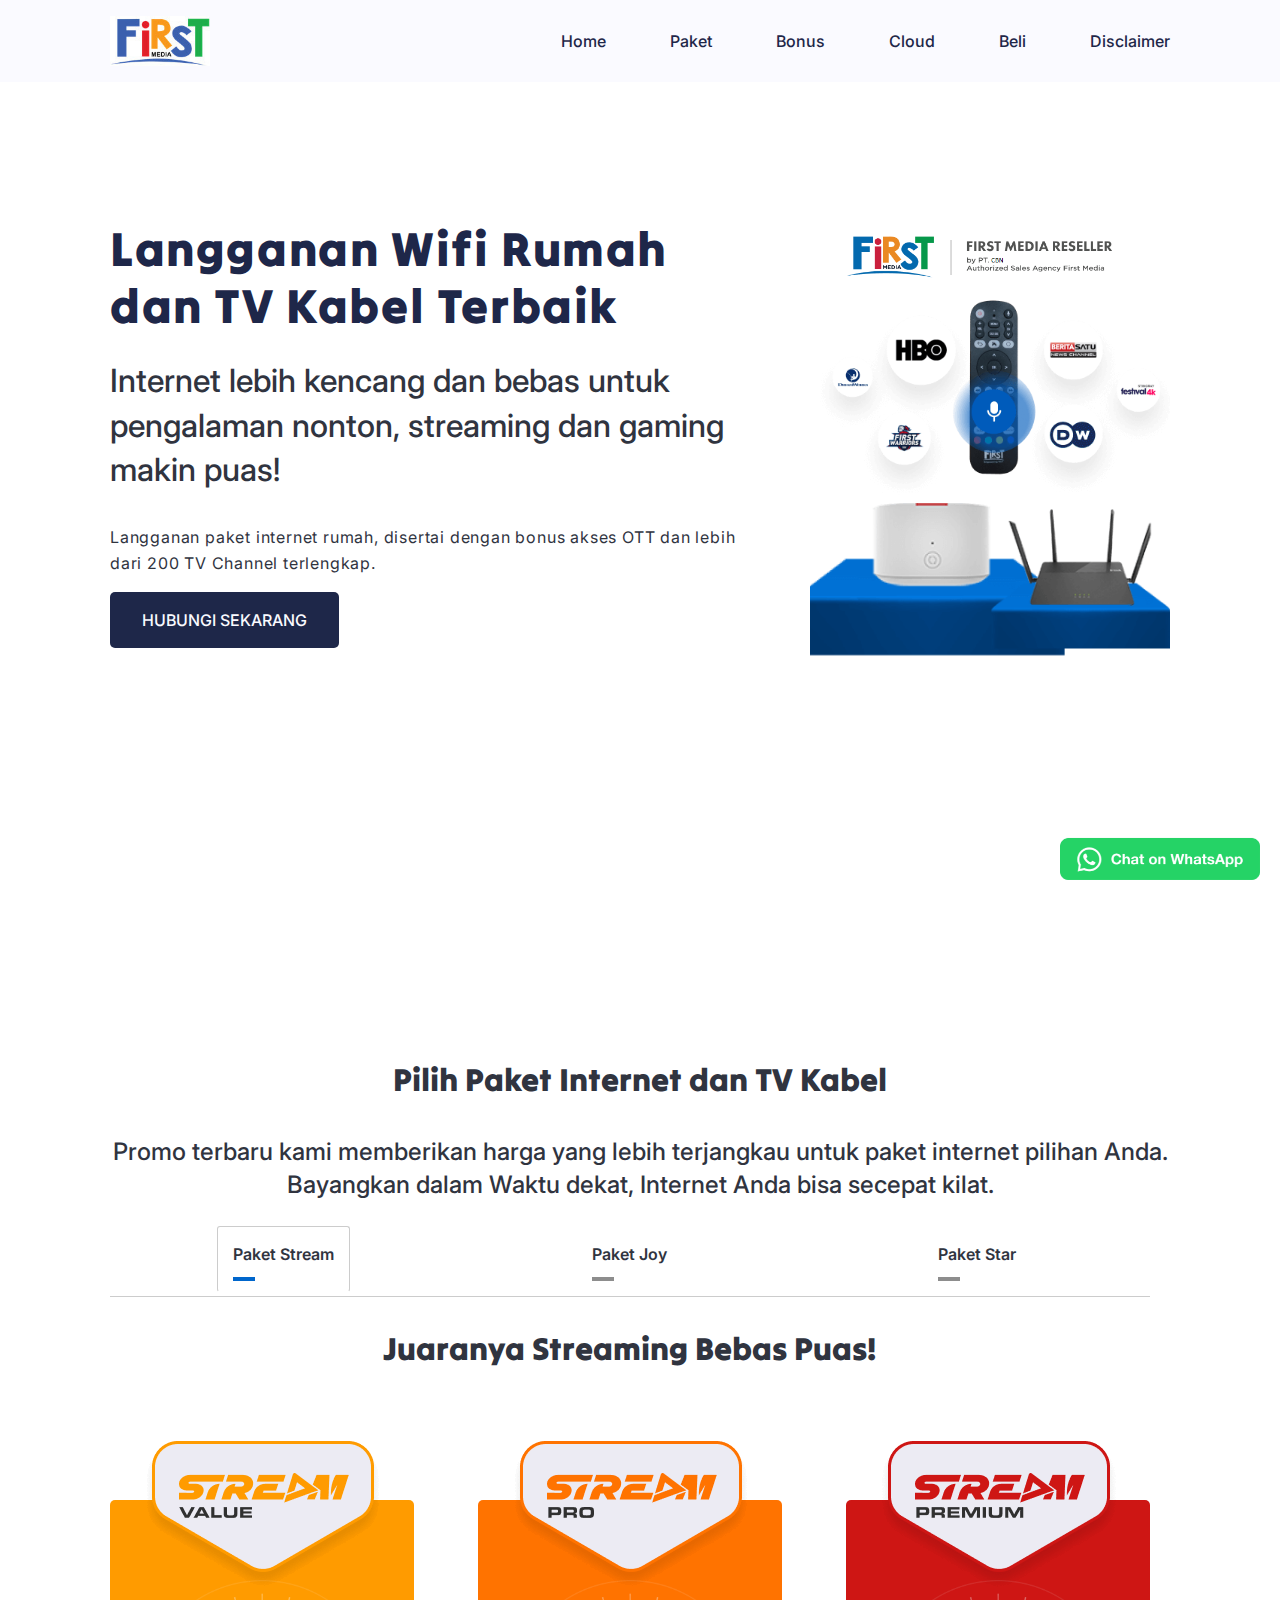
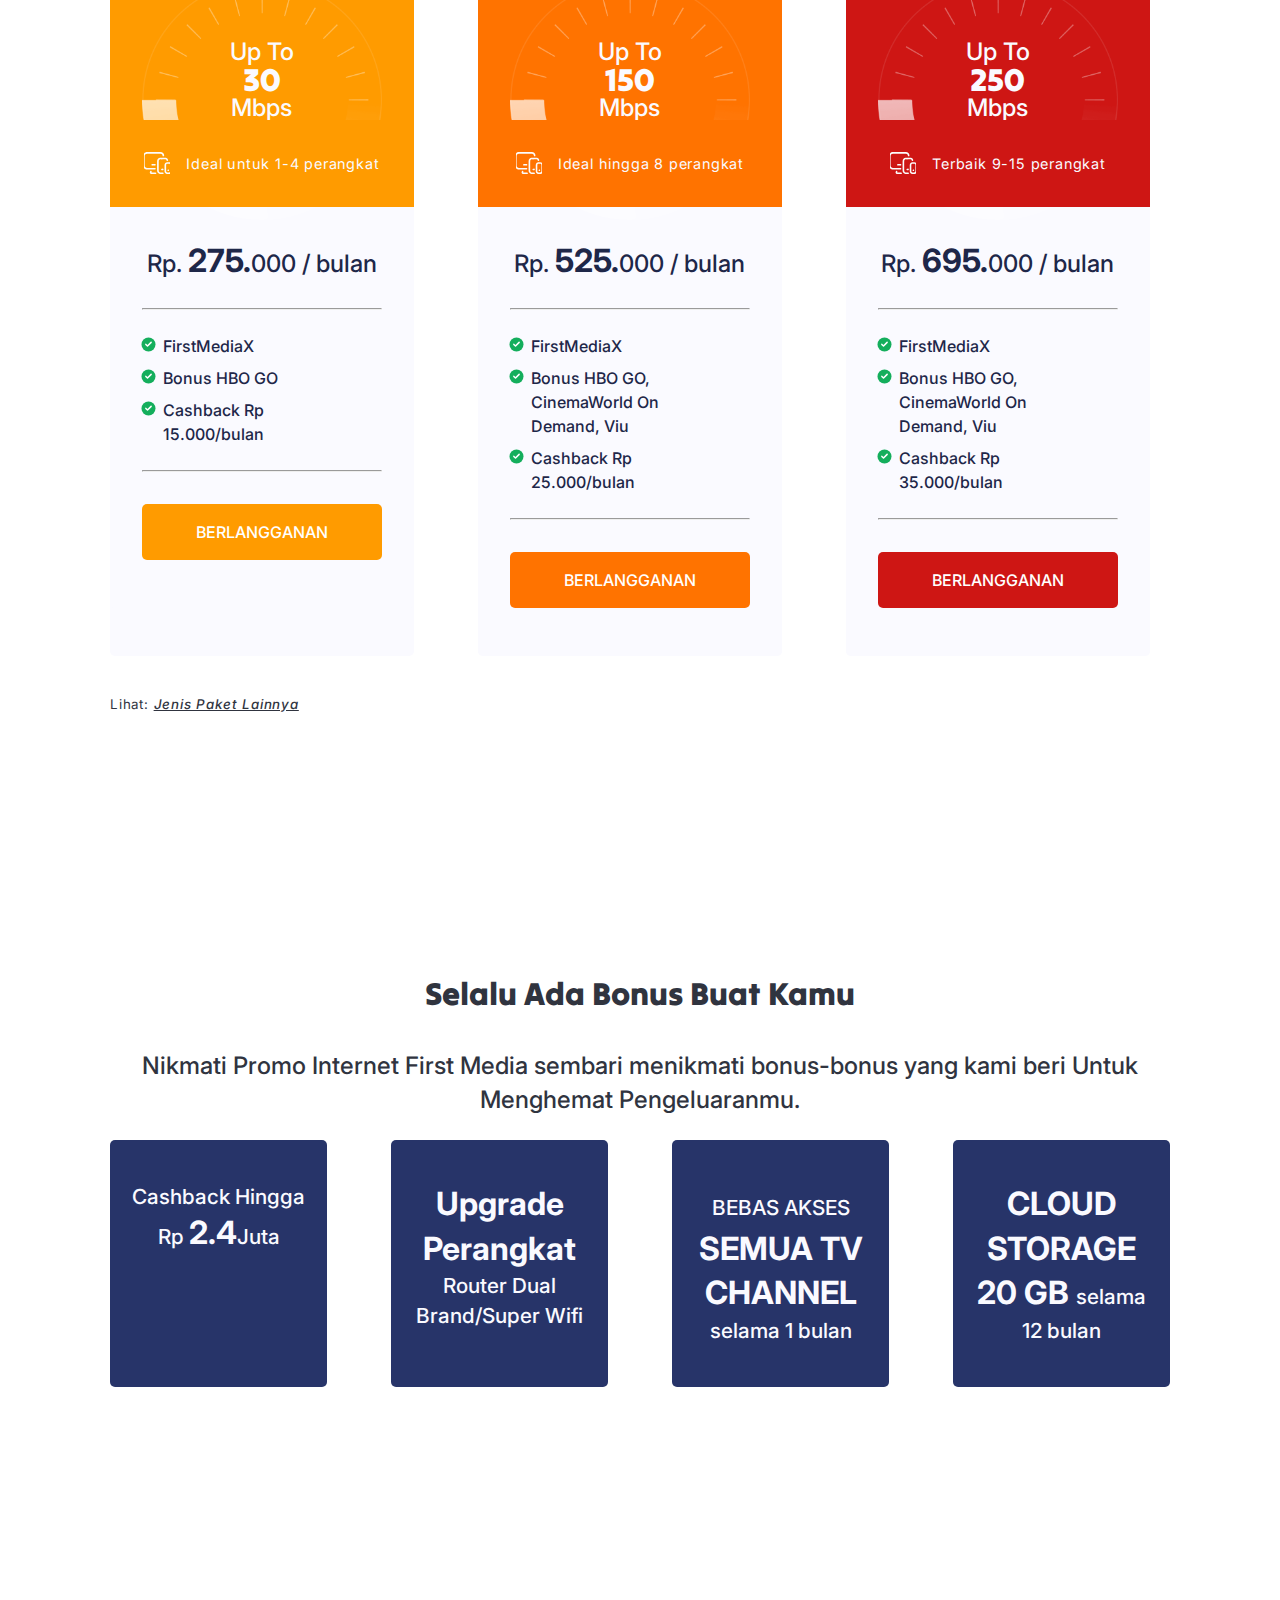
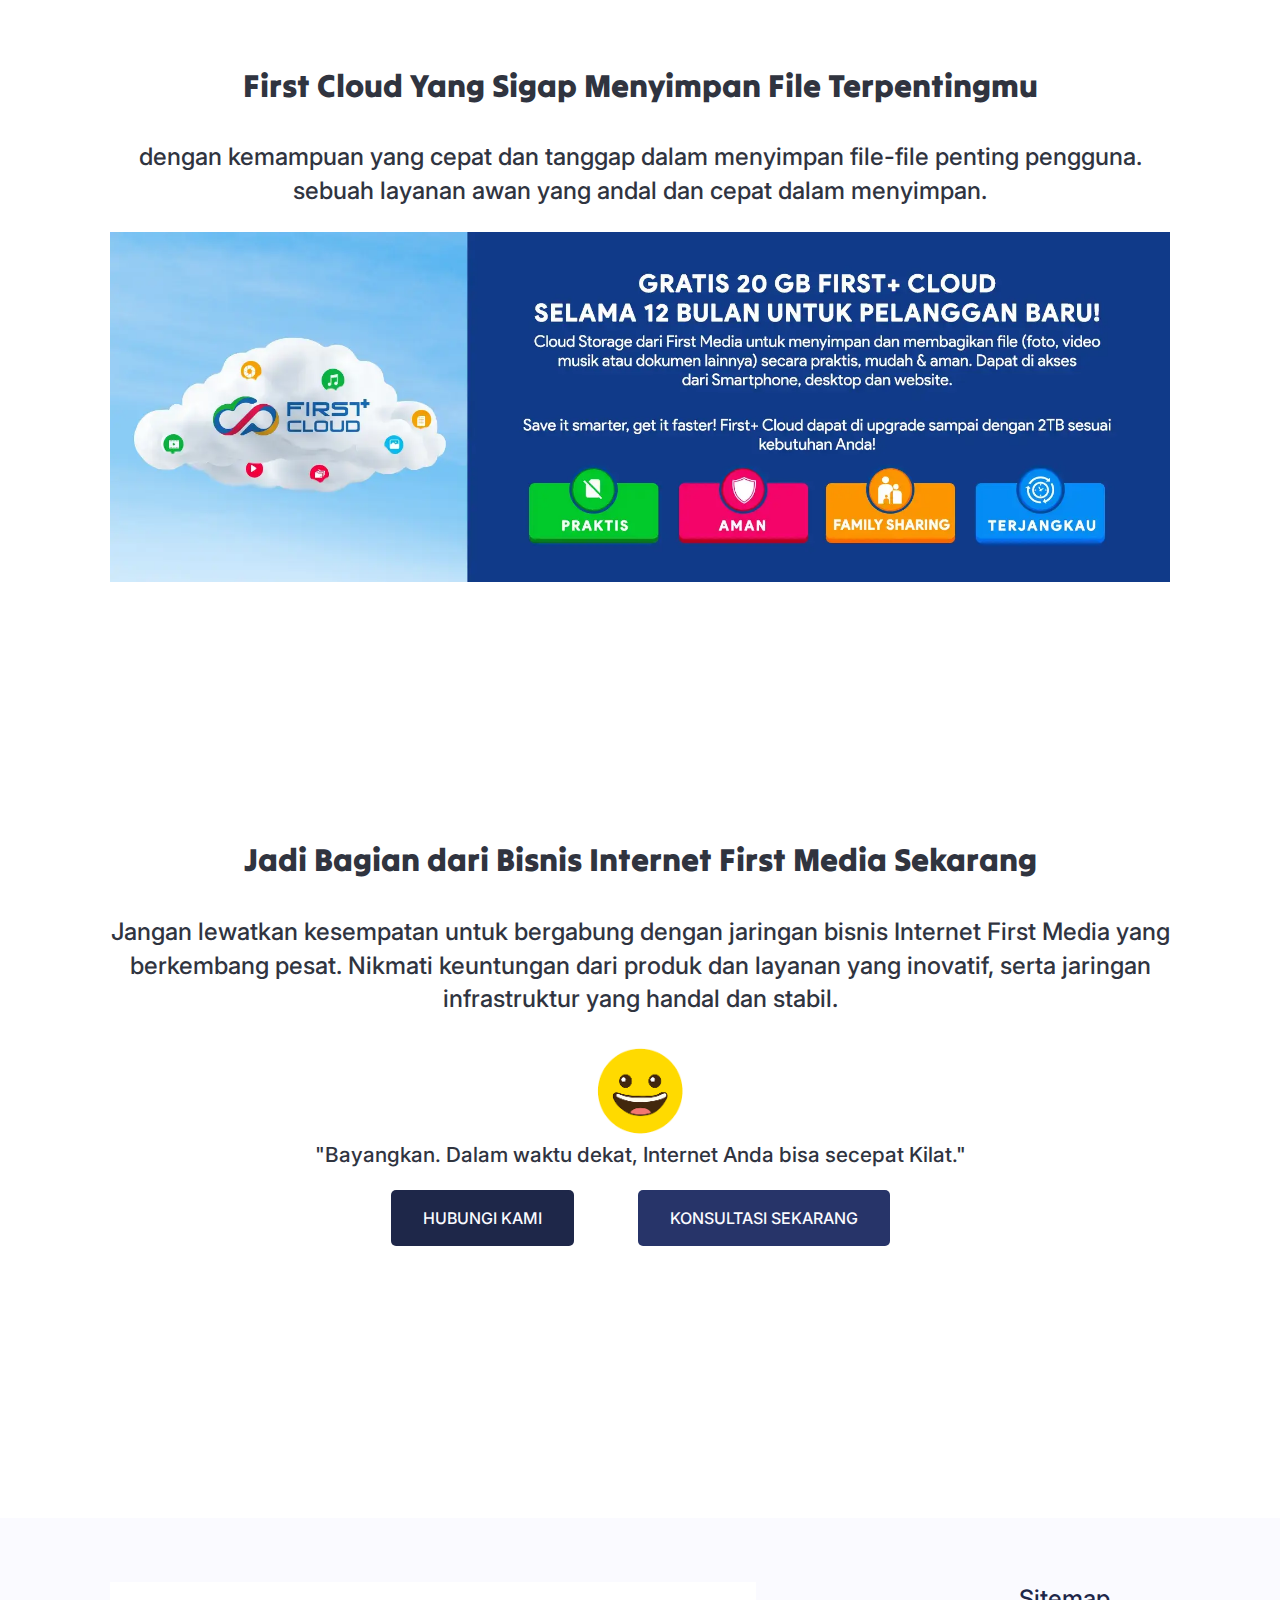
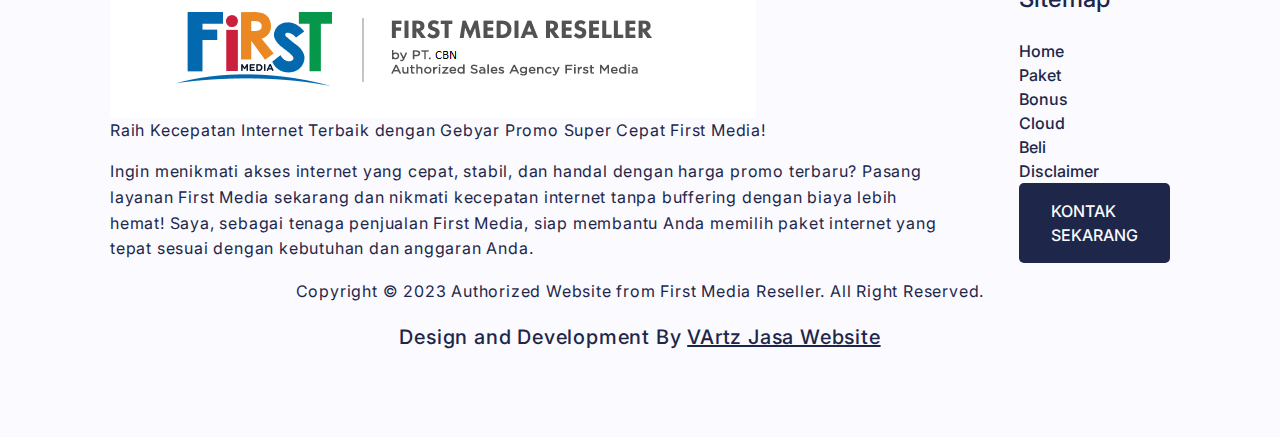
==== index.html @ 551e8810 "first commit" ====
<!DOCTYPE html>
<html lang="en">
    <head>
        <meta charset="UTF-8" />
        <meta http-equiv="X-UA-Compatible" content="IE=edge" />
        <meta name="viewport" content="width=device-width, initial-scale=1.0" />
        <link rel="stylesheet" href="style.css" />
        <link
            rel="shortcut icon"
            href="img/favicon-32x32.png"
            type="image/x-icon"
        />
        <meta name="og:image" content="" />
        <title>
            Promo Terbaru First Media Internet untuk Hemat Berlangganan Paket
            Internet! - First Media
        </title>
        <meta
            name="description"
            content="Nikmati kecepatan internet yang lebih cepat dengan biaya yang lebih terjangkau. Promo ini cocok bagi siapa saja yang membutuhkan akses internet yang stabil dan handal untuk keperluan pribadi atau bisnis. Jangan lewatkan kesempatan ini untuk mendapatkan pengalaman internet yang lebih baik dengan First Media Internet!"
        />
        <link rel="preconnect" href="https://fonts.googleapis.com" />
        <link rel="preconnect" href="https://fonts.gstatic.com" crossorigin />
        <link
            href="https://fonts.googleapis.com/css2?family=Inter:wght@400;500&family=Tilt+Warp&display=swap"
            rel="stylesheet"
        />

        <script defer src="script.js"></script>
    </head>
    <body>
        <header>
            <nav>
                <div class="container nav flex-bet flex">
                    <div class="navbar">
                        <img
                            class="logo"
                            src="img/first-media.jpg"
                            alt="First Media Logo"
                        />

                        <button type="button" class="navbar-toggle" data-toggle="collapse" data-target="#myNavbar">
      <span class="icon-bar"></span>
      <span class="icon-bar"></span>
      <span class="icon-bar"></span>                        
    </button>
  </div>

                        <ul class="flex items">
                            <li><a href="index.html">Home</a></li>
                            <li><a href="index.html#paket">Paket</a></li>
                            <li><a href="index.html#bonus">Bonus</a></li>
                            <li><a href="index.html#cloud">Cloud</a></li>
                            <li><a href="index.html#pesan">Beli</a></li>
                            <li><a href="disclaimer.html">Disclaimer</a></li>
                        </ul>
                    </div>

                </div>
            </nav>
            
            <div class="flex flex-cen">
                
            </div>
            <div id="hero" class="container">
                <div>
                    <h1>
                        Langganan Wifi Rumah dan TV Kabel Terbaik
                    </h1>
                    <h2>
                        Internet lebih kencang dan bebas untuk pengalaman nonton,
streaming dan gaming makin puas!
                        
                    </h2>
                    <p>
                        Langganan paket internet rumah, disertai dengan bonus akses OTT dan
lebih dari 200 TV Channel terlengkap.
                    </p>
                    <a href="https://wa.me/6285157029077?text=Saya+tertarik+dengan+Internet+First+Media.+Bisakah+Anda+membantu%3F" class="btn btn-primary">Hubungi Sekarang</a>
                </div>
                <div class="">
                    <img
                    src="img/reseller.png"
                    alt="First Media Reseller"
                />
                <img src="img/channel-remote.png" alt="Gambar Channel Remote">
                    <img src="img/modem.png" alt="Gambar Modem">
                </div>
            </div>
        </header>

        <section id="paket" class="container">
            <h2 class="tilt">Pilih Paket Internet dan TV Kabel</h2>
            <h3>
                Promo terbaru kami memberikan harga yang lebih terjangkau untuk
                paket internet pilihan Anda. Bayangkan dalam Waktu dekat, Internet Anda bisa secepat kilat.
            </h3>
<div class="tabset" id="pilih">
  <!-- Tab 1 -->
  <input type="radio" name="tabset" id="tab1" aria-controls="stream" checked>
  <label for="tab1">Paket Stream</label>
  <!-- Tab 2 -->
  <input type="radio" name="tabset" id="tab2" aria-controls="joy">
  <label for="tab2">Paket Joy</label>
  <!-- Tab 3 -->
  <input type="radio" name="tabset" id="tab3" aria-controls="star">
  <label for="tab3">Paket Star</label>
  
  <div class="tab-panels">
    <div id="stream" class="tab-panel">
      <h2 class="tilt" style="margin-bottom: 4em;">Juaranya Streaming Bebas Puas!</h2>
<div class="cards grid grid-col-3">
    <div class="card">
        <div class="" style="background-color: rgb(255, 155, 0); 
    border-top-right-radius: var(--border);
    border-top-left-radius: var(--border);">
            <div class="card__atas">
                <img class="paket" src="img/top-paket-stream-value-white.png" alt="top paket stream value">
                <div class="card__meter">
                    <img class="meter meter-1" src="img/speed-putih2.png" alt="speed meter">
                    <img class="line"  src="img/line-paket.png" alt="line meter">
                    <div class="card__feat">
                        <h3>Up To</h3>
                        <h2>30</h2>
                        <h3>Mbps</h3>
                    </div>
                </div>
            </div>
        </div>
        <div class="card__tengah" style="background-color: rgb(255, 155, 0);">
        <div class="card__ideal">
            <img src="img/icon-new-device.svg" alt="device">
            <p>Ideal untuk 1-4 perangkat</p>
        </div>
        </div>
        <div class="card__ba">
            <h3>Rp. <span style="font-size: 2rem; font-weight: bold;">275.</span>000 / bulan</h3>
            <hr>
            <ul>
                <li>FirstMediaX</li>
                <li>Bonus HBO GO</li>
                <li>Cashback Rp 15.000/bulan</li>
            </ul>
            <hr>
            <a class="btn" style="background-color: rgb(255, 155, 0); color: rgb(255, 255, 255); margin-top: 2em; display: flex; justify-content: center;" href="https://wa.me/6285157029077?text=Hai%2C+Saya+ingin+melakukan+pembelian+untuk+paket+STREAM+VALUE.">Berlangganan</a>
        </div>
    </div>
    <div class="card">
        <div class="" style="background-color: rgb(255, 115, 0); 
    border-top-right-radius: var(--border);
    border-top-left-radius: var(--border);">
            <div class="card__atas">
                <img class="paket" src="img/top-paket-stream-pro-white.png" alt="top paket stream pro">
                <div class="card__meter">
                    <img class="meter meter-2" src="img/speed-putih2.png" alt="speed meter">
                    <img class="line"  src="img/line-paket.png" alt="line meter">
                    <div class="card__feat">
                        <h3>Up To</h3>
                        <h2>150</h2>
                        <h3>Mbps</h3>
                    </div>
                </div>
            </div>
        </div>
        <div class="card__tengah" style="background-color: rgb(255, 115, 0);">
        <div class="card__ideal">
            <img src="img/icon-new-device.svg" alt="device">
            <p>Ideal hingga 8 perangkat</p>
        </div>
        </div>
        <div class="card__ba">
            <h3>Rp. <span style="font-size: 2rem; font-weight: bold;">525.</span>000 / bulan</h3>
            <hr>
            <ul>
                <li>FirstMediaX</li>
                <li>Bonus HBO GO, CinemaWorld On Demand, Viu</li>
                <li>Cashback Rp 25.000/bulan</li>
            </ul>
            <hr>
            <a class="btn" style="background-color: rgb(255, 115, 0); color: rgb(255, 255, 255); margin-top: 2em; display: flex; justify-content: center;" href="https://wa.me/6285157029077?text=Hai%2C+Saya+ingin+melakukan+pembelian+untuk+paket+STREAM+PRO.">Berlangganan</a>
        </div>
    </div>
    <div class="card">
        <div class="" style="background-color: rgb(206, 22, 20); 
    border-top-right-radius: var(--border);
    border-top-left-radius: var(--border);">
            <div class="card__atas">
                <img class="paket" src="img/top-paket-stream-premium-white.png" alt="top paket stream premium">
                <div class="card__meter">
                    <img class="meter meter-3" src="img/speed-putih2.png" alt="speed meter">
                    <img class="line"  src="img/line-paket.png" alt="line meter">
                    <div class="card__feat">
                        <h3>Up To</h3>
                        <h2>250</h2>
                        <h3>Mbps</h3>
                    </div>
                </div>
            </div>
        </div>
        <div class="card__tengah" style="background-color: rgb(206, 22, 20);">
        <div class="card__ideal">
            <img src="img/icon-new-device.svg" alt="device">
            <p>Terbaik 9-15 perangkat</p>
        </div>
        </div>
        <div class="card__ba">
            <h3>Rp. <span style="font-size: 2rem; font-weight: bold;">695.</span>000 / bulan</h3>
            <hr>
            <ul>
                <li>FirstMediaX</li>
                <li>Bonus HBO GO, CinemaWorld On Demand, Viu</li>
                <li>Cashback Rp 35.000/bulan</li>
            </ul>
            <hr>
            <a class="btn" style="background-color: rgb(206, 22, 20); color: rgb(255, 255, 255); margin-top: 2em; display: flex; justify-content: center;" href="https://wa.me/6285157029077?text=Hai%2C+Saya+ingin+melakukan+pembelian+untuk+paket+STREAM+PREMIUM.">Berlangganan</a>
        </div>
    </div>
</div>
  </div>
    <div id="joy" class="tab-panel">
      <h2 class="tilt" style="margin-bottom: 4em;">Juaranya Nonton dan Xtra Ngebut!
</h2>
<div class="cards grid grid-col-3">

<div class="card">
        <div class="" style="background-color: rgb(27, 167, 237); 
    border-top-right-radius: var(--border);
    border-top-left-radius: var(--border);">
            <div class="card__atas">
                <img class="paket" src="img/top-paket-joy-value-white.png" alt="top paket stream value">
                <div class="card__meter">
                    <img class="meter meter-1" src="img/speed-putih2.png" alt="speed meter">
                    <img class="line"  src="img/line-paket.png" alt="line meter">
                    <div class="card__feat">
                        <h3>Up To</h3>
                        <h2>50</h2>
                        <h3>Mbps</h3>
                    </div>
                </div>
            </div>
        </div>
        <div class="card__tengah" style="background-color: rgb(27, 167, 237);">
        <div class="card__ideal">
            <img src="img/icon-new-device.svg" alt="device">
            <p>Ideal untuk 1-5 perangkat</p>
        </div>
        </div>
        <div class="card__ba">
            <h3>Rp. <span style="font-size: 2rem; font-weight: bold;">340.</span>000 / bulan</h3>
            <hr>
            <ul>
                <li>71 Channel <span class="badge" style="background-color: rgb(27, 167, 237); color: var(--light-clr);">52 SD</span> <span class="badge" style="background-color: rgb(27, 167, 237); color: var(--light-clr);">19 HD</span></li>
                <li>FirstMediaX</li>
                <li>Cashback Rp 15.000/bulan</li>
                <li>Sudah termasuk First Sport Pack</li>
            </ul>
            <hr>
            <a class="btn" style="background-color: rgb(27, 167, 237); color: rgb(255, 255, 255); margin-top: 2em; display: flex; justify-content: center;" href="https://wa.me/6285157029077?text=Hai%2C+Saya+ingin+melakukan+pembelian+untuk+paket+JOY+VALUE.">Berlangganan</a>
        </div>
    </div>
    <div class="card">
        <div class="" style="background-color: rgb(9, 128, 216); 
    border-top-right-radius: var(--border);
    border-top-left-radius: var(--border);">
            <div class="card__atas">
                <img class="paket" src="img/top-paket-joy-pro-white.png" alt="top paket joy pro">
                <div class="card__meter">
                    <img class="meter meter-2" src="img/speed-putih2.png" alt="speed meter">
                    <img class="line"  src="img/line-paket.png" alt="line meter">
                    <div class="card__feat">
                        <h3>Up To</h3>
                        <h2>100</h2>
                        <h3>Mbps</h3>
                    </div>
                </div>
            </div>
        </div>
        <div class="card__tengah" style="background-color: rgb(9, 128, 216);">
        <div class="card__ideal">
            <img src="img/icon-new-device.svg" alt="device">
            <p>Ideal hingga 8 perangkat</p>
        </div>
        </div>
        <div class="card__ba">
            <h3>Rp. <span style="font-size: 2rem; font-weight: bold;">415.</span>000 / bulan</h3>
            <hr>
            <ul>
                <li>80 Channel <span class="badge" style="background-color: rgb(9, 128, 216); color: var(--light-clr);">58 SD</span> <span class="badge" style="background-color: rgb(9, 128, 216); color: var(--light-clr);">22 HD</span></li>
                <li>FirstMediaX</li>
                <li>Cashback Rp 25.000/bulan</li>
                <li>Sudah termasuk First Sport Pack</li>
            </ul>
            <hr>
            <a class="btn" style="background-color: rgb(9, 128, 216); color: rgb(255, 255, 255); margin-top: 2em; display: flex; justify-content: center;" href="https://wa.me/6285157029077?text=Hai%2C+Saya+ingin+melakukan+pembelian+untuk+paket+JOY+PRO.">Berlangganan</a>
        </div>
    </div>
    <div class="card">
        <div class="" style="background-color: rgb(21, 86, 181); 
    border-top-right-radius: var(--border);
    border-top-left-radius: var(--border);">
            <div class="card__atas">
                <img class="paket" src="img/top-paket-joy-premium-white.png" alt="top paket joy premium">
                <div class="card__meter">
                    <img class="meter meter-3" src="img/speed-putih2.png" alt="speed meter">
                    <img class="line"  src="img/line-paket.png" alt="line meter">
                    <div class="card__feat">
                        <h3>Up To</h3>
                        <h2>175</h2>
                        <h3>Mbps</h3>
                    </div>
                </div>
            </div>
        </div>
        <div class="card__tengah" style="background-color: rgb(21, 86, 181);">
        <div class="card__ideal">
            <img src="img/icon-new-device.svg" alt="device">
            <p>Terbaik 9-15 perangkat</p>
        </div>
        </div>
        <div class="card__ba">
            <h3>Rp. <span style="font-size: 2rem; font-weight: bold;">665.</span>000 / bulan</h3>
            <hr>
            <ul>
                <li>178 Channel <span class="badge" style="background-color: rgb(21, 86, 181); color: var(--light-clr);">94 SD</span> <span class="badge" style="background-color: rgb(21, 86, 181); color: var(--light-clr);">83 HD</span> <span class="badge" style="background-color: rgb(21, 86, 181); color: var(--light-clr);">1 4K</span></li>
                <li>FirstMediaX</li>
                <li>Cashback Rp 35.000/bulan</li>
                <li>Sudah termasuk Champion TV, Premier Sport, SPOTV dan beragam channel sport lainnya</li>
            </ul>
            <hr>
            <a class="btn" style="background-color: rgb(21, 86, 181); color: rgb(255, 255, 255); margin-top: 2em; display: flex; justify-content: center;" href="https://wa.me/6285157029077?text=Hai%2C+Saya+ingin+melakukan+pembelian+untuk+paket+JOY+PREMIUM.">Berlangganan</a>
        </div>
    </div>
</div>
    </div>
    <div id="star" class="tab-panel">
      <h2 class="tilt" style="margin-bottom: 4em;">Juaranya Ultra Ngebut dan Premium TV Channels!</h2>
<div class="cards grid grid-col-3">

<div class="card">
        <div class="" style="background-color: rgb(213, 155, 11); 
    border-top-right-radius: var(--border);
    border-top-left-radius: var(--border);">
            <div class="card__atas">
                <img class="paket" src="img/top-paket-star-value-white.png" alt="top paket star value">
                <div class="card__meter">
                    <img class="meter meter-1" src="img/speed-putih2.png" alt="speed meter">
                    <img class="line"  src="img/line-paket.png" alt="line meter">
                    <div class="card__feat">
                        <h3>Up To</h3>
                        <h2>250</h2>
                        <h3>Mbps</h3>
                    </div>
                </div>
            </div>
        </div>
        <div class="card__tengah" style="background-color: rgb(213, 155, 11);">
        <div class="card__ideal">
            <img src="img/icon-new-device.svg" alt="device">
            <p>Ideal hingga 15 perangkat</p>
        </div>
        </div>
        <div class="card__ba">
            <h3>Rp. <span style="font-size: 2rem; font-weight: bold;">975.</span>000 / bulan</h3>
            <hr>
            <ul>
                <li>201 Channel <span class="badge" style="background-color: rgb(213, 155, 11); color: var(--light-clr);">104 SD</span> <span class="badge" style="background-color: rgb(213, 155, 11); color: var(--light-clr);">96 HD</span> <span class="badge" style="background-color: rgb(213, 155, 11); color: var(--light-clr);">1 4K</span></li>
                <li>FirstMediaX</li>
                <li>Catchplay, Viu, HBO GO, Lionsgate Play</li>
                <li>Cashback Rp 50.000/bulan</li>
            </ul>
            <hr>
            <a class="btn" style="background-color: rgb(213, 155, 11); color: rgb(255, 255, 255); margin-top: 2em; display: flex; justify-content: center;" href="https://wa.me/6285157029077?text=Hai%2C+Saya+ingin+melakukan+pembelian+untuk+paket+STAR+VALUE.">Berlangganan</a>
        </div>
    </div>
    <div class="card">
        <div class="" style="background-color: rgb(187, 124, 11); 
    border-top-right-radius: var(--border);
    border-top-left-radius: var(--border);">
            <div class="card__atas">
                <img class="paket" src="img/top-paket-star-pro-white.png" alt="top paket star pro">
                <div class="card__meter">
                    <img class="meter meter-2" src="img/speed-putih2.png" alt="speed meter">
                    <img class="line"  src="img/line-paket.png" alt="line meter">
                    <div class="card__feat">
                        <h3>Up To</h3>
                        <h2>350</h2>
                        <h3>Mbps</h3>
                    </div>
                </div>
            </div>
        </div>
        <div class="card__tengah" style="background-color: rgb(187, 124, 11);">
        <div class="card__ideal">
            <img src="img/icon-new-device.svg" alt="device">
            <p>Ideal hingga 20 perangkat</p>
        </div>
        </div>
        <div class="card__ba">
            <h3>Rp. <span style="font-size: 2rem; font-weight: bold;">1.798.</span>500 / bulan</h3>
            <hr>
            <ul>
                <li>207 Channel <span class="badge" style="background-color: rgb(187, 124, 11); color: var(--light-clr);">106 SD</span> <span class="badge" style="background-color: rgb(187, 124, 11); color: var(--light-clr);">97 HD</span> <span class="badge" style="background-color: rgb(187, 124, 11); color: var(--light-clr);">4 4K</span></li>
                <li>FirstMediaX</li>
                <li>Catchplay, Viu, HBO GO, Lionsgate Play</li>
                <li>Cashback Rp 100.000/bulan</li>
            </ul>
            <hr>
            <a class="btn" style="background-color: rgb(165, 112, 6); color: rgb(255, 255, 255); margin-top: 2em; display: flex; justify-content: center;" href="https://wa.me/6285157029077?text=Hai%2C+Saya+ingin+melakukan+pembelian+untuk+paket+STAR+PRO.">Berlangganan</a>
        </div>
    </div>
    <div class="card">
        <div class="" style="background-color: rgb(165, 112, 6); 
    border-top-right-radius: var(--border);
    border-top-left-radius: var(--border);">
            <div class="card__atas">
                <img class="paket" src="img/top-paket-star-premium-white.png" alt="top paket star premium">
                <div class="card__meter">
                    <img class="meter meter-3" src="img/speed-putih2.png" alt="speed meter">
                    <img class="line"  src="img/line-paket.png" alt="line meter">
                    <div class="card__feat">
                        <h3>Up To</h3>
                        <h2>500</h2>
                        <h3>Mbps</h3>
                    </div>
                </div>
            </div>
        </div>
        <div class="card__tengah" style="background-color: rgb(165, 112, 6);">
        <div class="card__ideal">
            <img src="img/icon-new-device.svg" alt="device">
            <p>Ideal hingga 20 perangkat</p>
        </div>
        </div>
        <div class="card__ba">
            <h3>Rp. <span style="font-size: 2rem; font-weight: bold;">3.106.</span>500 / bulan</h3>
            <hr>
            <ul>
                <li>224 Channel <span class="badge" style="background-color: rgb(165, 112, 6); color: var(--light-clr);">119 SD</span> <span class="badge" style="background-color: rgb(165, 112, 6); color: var(--light-clr);">101 HD</span> <span class="badge" style="background-color: rgb(165, 112, 6); color: var(--light-clr);">4 4K</span></li>
                <li>FirstMediaX</li>
                <li>Catchplay, Viu, HBO GO, Lionsgate Play</li>
                <li>Cashback Rp 200.000/bulan</li>
            </ul>
            <hr>
            <a class="btn" style="background-color: rgb(165, 112, 6); color: rgb(255, 255, 255); margin-top: 2em; display: flex; justify-content: center;" href="https://wa.me/6285157029077?text=Hai%2C+Saya+ingin+melakukan+pembelian+untuk+paket+STAR+PREMIUM.">Berlangganan</a>
        </div>
    </div>
</div>
    </div>
  </div>
  
</div>

<p><small>Lihat: <cite><a href="index.html#pilih" style="text-decoration: underline;">Jenis Paket Lainnya</a></cite></small></p>
        </section>

        <section id="bonus" class="container">
            <h2 class="tilt">Selalu Ada Bonus Buat Kamu</h2>
            <h3>Nikmati Promo Internet First Media sembari menikmati bonus-bonus yang kami beri Untuk Menghemat Pengeluaranmu.</h3>
            <div class="grid grid-col-4 grid__noygap">
                <h4>Cashback Hingga Rp <span style="font-size: 2rem; font-weight: bold;">2.4</span>Juta</h4>
                <h4><span style="font-size: 2rem; font-weight: bold;">Upgrade Perangkat</span> Router Dual Brand/Super Wifi</h4>
                <h4>BEBAS AKSES<span style="font-size: 2rem; font-weight: bold;">
                    SEMUA
                    TV CHANNEL
                </span>
selama 1 bulan</h4>
<h4><span style="font-size: 2rem; font-weight: bold;">
    CLOUD STORAGE
    20
    GB
</span>
selama 12 bulan</h4>
            </div>
        </section>

        <section id="cloud" class="container">
            <h2 class="tilt">First Cloud Yang Sigap Menyimpan File Terpentingmu</h2>
            <h3>dengan kemampuan yang cepat dan tanggap dalam menyimpan file-file penting pengguna. sebuah layanan awan yang andal dan cepat dalam menyimpan.</h3>
            <picture>
    <source srcset="img/Cloud_web.webp" media="(min-width: 1200px)">
    <source srcset="img/cloud_web_mobile.webp" media="(max-width: 767px)">
    <img src="img/Cloud_web.webp" alt="Cloud Fitur" class="responsive-img">
  </picture>
        </section>

<section id="pesan" class="container" style="display: flex; flex-direction: column; justify-content: center; align-items: center;">
    <h2 class="tilt">Jadi Bagian dari Bisnis Internet First Media Sekarang</h2>
      <h3 class="">Jangan lewatkan kesempatan untuk bergabung dengan jaringan bisnis Internet First Media yang berkembang pesat. Nikmati keuntungan dari produk dan layanan yang inovatif, serta jaringan infrastruktur yang handal dan stabil.</h3>
      <img style="max-width: 100px;" src="img/download.png" alt="Smiley">
      <h4 class="">"Bayangkan. Dalam waktu dekat, Internet Anda bisa secepat Kilat."</h3>
      <div class="flex">
          <a href="https://wa.me/6285157029077?text=Saya+tertarik+dengan+Internet+First+Media.+Bisakah+Anda+membantu%3F" class="btn btn-primary">Hubungi Kami</a>
          <a href="https://wa.me/6285157029077?text=Hai%2C+Saya+ingin+melakukan+konsultasi+untuk+paket+First+Media." class="btn btn-secondary">Konsultasi Sekarang</a>
      </div>
</section>

        <footer class="footer" id="footer">
            <div class="container flex flex-bet">
                <div class="">
                    <img src="img/reseller.png" alt="First Media Reseller" />
                    <p>
                        Raih Kecepatan Internet Terbaik dengan Gebyar Promo
                        Super Cepat First Media!
                    </p>
                    <p>
                        Ingin menikmati akses internet yang cepat, stabil, dan
                        handal dengan harga promo terbaru? Pasang layanan First
                        Media sekarang dan nikmati kecepatan internet tanpa
                        buffering dengan biaya lebih hemat! Saya, sebagai tenaga
                        penjualan First Media, siap membantu Anda memilih paket
                        internet yang tepat sesuai dengan kebutuhan dan anggaran
                        Anda.
                    </p>
                </div>
                <ul>
                    <h3>Sitemap</h3>
                    <li><a href="index.html">Home</a></li>
                            <li><a href="index.html#paket">Paket</a></li>
                            <li><a href="index.html#bonus">Bonus</a></li>
                            <li><a href="index.html#cloud">Cloud</a></li>
                            <li><a href="index.html#pesan">Beli</a></li>
                            <li><a href="disclaimer.html">Disclaimer</a></li>
                    <li><a href="https://wa.me/6285157029077?text=Saya+tertarik+dengan+Internet+First+Media.+Bisakah+Anda+membantu%3F" class="btn btn-primary">Kontak sekarang</a></li>
                </ul>
            </div>
            <p class="text-center">
                Copyright © 2023 Authorized Website from First Media Reseller.
                All Right Reserved.
            </p>
            <p class="text-center text-lg">
                Design and Development By <a href="https://vartz.web.id" class="underline">VArtz Jasa Website</a>
            </p>
        </div>

        <a href="https://wa.me/6285157029077?text=Saya+tertarik+dengan+Internet+First+Media.+Bisakah+Anda+membantu%3F" class="whatsapp-button"><img src="img/WhatsAppButtonGreenMedium.png" alt="Chat to whatsapp"></a>
    </body>
</html>
---- style.css ----
:root {
    --primary-clr: #1e2749;
    --secondary-clr: #273469;
    --light-clr: #fafaff;
    --neutral-clr: #e4d9ff;
    --dark-clr: #30343f;
    --border: 5px;
    --border-sm: 3px;
    --gap: 4em;
}

html {
    scroll-behavior: smooth;
}

/* Box sizing rules */
*,
*::before,
*::after {
    box-sizing: border-box;
}

/* Remove default padding */
ul[class],
ol[class] {
    padding: 0;
}

/* Remove default margin */
body,
h1,
h2,
h3,
h4,
p,
ul[class],
ol[class],
li,
figure,
figcaption,
blockquote,
dl,
dd {
    margin: 0;
}

.mx-auto {
    margin-block: auto;
}

.logo {
    max-width: 100px;
}

.cta {
    margin: auto;
    max-width: 200px;
}

.navbar-toggle {
    border: none;
    display: none;
    background-color: transparent;
    color: var(--primary-clr);
    font-size: 18px;
    padding: 7px 10px;
}

.navbar {
    display: flex;
    justify-content: space-between;
}

.icon-bar {
    display: block;
    width: 44px;
    border-radius: var(--border-sm);
    height: 4px;
    background-color: var(--primary-clr);
    margin: 8px 0;
}

/* Set core body defaults */
body {
    min-height: 100vh;
    scroll-behavior: smooth;
    text-rendering: optimizeSpeed;
    line-height: 1.5;
    font-family: "Inter", sans-serif;
    color: var(--dark-clr);
}

/* Remove list styles on ul, ol elements with a class attribute */
ul[class],
ol[class] {
    list-style: none;
}

ul {
    padding: 0;
    margin: 0;
    list-style: none;
}

a {
    text-decoration: none;
    color: inherit;
    font-weight: 500;
}

.underline {
    text-decoration: underline;
}

/* A elements that don't have a class get default styles */
a:not([class]) {
    text-decoration-skip-ink: auto;
}

/* Make images easier to work with */
img {
    object-fit: cover;
    max-width: 100%;
    display: block;
}

/* Inherit fonts for inputs and buttons */
input,
button,
textarea,
select {
    font: inherit;
}

h1 {
    line-height: 1.2;
    letter-spacing: 1.6px;
    font-size: 3rem;
    font-family: "Tilt Warp", cursive;
    color: var(--primary-clr);
    margin-bottom: 0.5em;
}

h2,
h3,
h4 {
    font-weight: 500;
    line-height: 1.4;
    margin-bottom: 1em;
}

h2 {
    font-size: 2rem;
}

h3 {
    font-size: 1.5rem;
}

h4 {
    font-size: 1.3rem;
}

p {
    line-height: 1.6;
    letter-spacing: 0.8px;
    margin-bottom: 1em;
}

nav {
    align-items: center;
    background-color: var(--light-clr);
    color: var(--primary-clr);
    padding-block: 1em;
}

section {
    margin-block: 16em;
}

section h2,
section h3,
section h4,
section ul {
    text-align: center;
    font-weight: 500;
}

section ul {
    margin-bottom: 4em;
}

.tilt {
    font-family: "Tilt Warp", cursive;
}

.nav {
    align-items: center;
}

.container {
    max-width: 1124px;
    padding-inline: 2em;
    margin-inline: auto;
}

.btn {
    font-weight: 500;
    margin-bottom: 1em;
    padding: 1em 2em;
    text-transform: uppercase;
    border-radius: var(--border);
    display: inline-block;
}

#hero {
    display: grid;
    grid-template-columns: 60% 1fr;
    gap: 4em;
    min-height: 80vh;
    place-content: center;
}

.btn-primary {
    background-color: var(--primary-clr);
    color: var(--light-clr);
}

.btn-secondary {
    background-color: var(--secondary-clr);
    color: var(--light-clr);
}

.badge-primary {
    background-color: var(--primary-clr);
    color: var(--light-clr);
}

.badge-secondary {
    background-color: var(--secondary-clr);
    color: var(--light-clr);
}

.badge-accent {
    background-color: var(--neutral-clr);
    color: var(--primary-clr);
    font-size: 0.8rem;
}

.badge-accent span {
    font-size: 1.1rem;
}

.flex {
    display: flex;
    gap: var(--gap);
}

.flex-cen {
    justify-content: center;
}

.flex-bet {
    justify-content: space-between;
}

.text-lg {
    font-size: 1.25rem;
    font-weight: 500;
}

.badge {
    text-align: center;
    padding: 0.1em 0.2em;
    border-radius: var(--border-sm);
}

.grid {
    display: grid;
    gap: 10em var(--gap);
}

.grid-col-3 {
    grid-template-columns: 1fr 1fr 1fr;
}

.grid-col-4 {
    grid-template-columns: 1fr 1fr 1fr 1fr;
}

.card {
    border-radius: var(--border);
    background-color: var(--light-clr);
    color: var(--primary-clr);
}

.card__atas {
    padding-inline: 2em;
    position: relative;
    max-height: 220px;
    bottom: -80px;
    color: var(--light-clr);
}

.rotate-45 {
    rotate: 45deg;
}
.rotate-90 {
    rotate: 90deg;
}
.rotate-180 {
    rotate: 180deg;
}

.meter {
    transition: all 0.5s ease-in-out;
}

.paket {
    position: absolute;
    top: -140px;
}

.card__meter * {
    grid-area: 1 / 1 / 1 / 1;
}

.card__feat {
    display: flex;
    flex-direction: column;
    transform: translateY(60px);
}

.card__feat * {
    margin: 0;
    line-height: 1;
}

.card__meter {
    display: grid;
    grid-template-columns: 1fr;
    grid-template-rows: 1fr;
}

.card h2 {
    font-family: "Tilt Warp", cursive;
    font-weight: 700;
}

.card__tengah {
    padding: 2em 2em;
    position: relative;
}

.card__tengah hr {
    border: 0.1px solid rgba(255, 255, 255, 0.2);
}

.grid__noygap {
    gap: var(--gap);
}

.card__ideal {
    display: flex;
    gap: 1em;
    justify-content: center;
}

.card__ideal p {
    font-size: 0.9rem;
    margin: 0;
    color: var(--light-clr);
}

.card__ideal img {
    margin: 0;
}

.card__ba {
    background-color: var(--light-clr);
    padding: 2em;
    border-bottom-left-radius: var(--border);
    border-bottom-right-radius: var(--border);
}

.card__ba hr {
    border-radius: var(--border-sm);
}

.card__ba ul {
    list-style-image: disc;
    margin: 1.5em 1.3em;
    display: flex;
    flex-direction: column;
    gap: 0.5em;
}

.card__ba li {
    text-align: left;
    list-style-image: url(img/icon-new-check.svg);
}

#bonus h4 {
    padding: 2em 1em;
    color: var(--light-clr);
    background-color: var(--secondary-clr);
    border-radius: var(--border);
}

.whatsapp-button {
    position: fixed;
    bottom: 20px;
    right: 20px;
    z-index: 999;
    max-width: 200px;
    animation: muter 200ms infinite;
}

@keyframes muter {
    0% {
        transform: rotate(-4px);
    }
    100% {
        transform: rotate(-4px);
    }
}

.text-center {
    text-align: center;
}

footer {
    background-color: var(--light-clr);
    color: var(--primary-clr);
    padding-block: 4em;
}

.no-gap {
    gap: 1em;
}

.card h4 {
    font-weight: 700;
    font-size: 1.4rem;
}

.no-bet {
    justify-content: start;
}

/*
 CSS for the main interaction
*/
.tabset > input[type="radio"] {
    position: absolute;
    left: -200vw;
}

.tabset .tab-panel {
    display: none;
    margin: 0 auto;
}

.tabset .tab-panels {
    grid-area: 2 / 1 / 2 / 4;
}

.tabset > input:first-child:checked ~ .tab-panels > .tab-panel:first-child,
.tabset > input:nth-child(3):checked ~ .tab-panels > .tab-panel:nth-child(2),
.tabset > input:nth-child(5):checked ~ .tab-panels > .tab-panel:nth-child(3),
.tabset > input:nth-child(7):checked ~ .tab-panels > .tab-panel:nth-child(4),
.tabset > input:nth-child(9):checked ~ .tab-panels > .tab-panel:nth-child(5),
.tabset > input:nth-child(11):checked ~ .tab-panels > .tab-panel:nth-child(6) {
    display: block;
}
.tabset > label {
    position: relative;
    display: inline-block;
    padding: 15px 15px 25px;
    border: 1px solid transparent;
    border-radius: var(--border-sm);
    border-bottom: 0;
    cursor: pointer;
    font-weight: 600;
}

.tabset > label::after {
    content: "";
    position: absolute;
    left: 15px;
    bottom: 10px;
    width: 22px;
    height: 4px;
    background: #8d8d8d;
}

.tabset > label:hover,
.tabset > input:focus + label {
    color: #06c;
}

.tabset > label:hover::after,
.tabset > input:focus + label::after,
.tabset > input:checked + label::after {
    background: #06c;
}

.tabset > input:checked + label {
    border-color: #ccc;
    border-bottom: 1px solid #fff;
    margin-bottom: -1px;
}

.tab-panel {
    padding: 30px 0;
    border-top: 1px solid #ccc;
}

.tabset {
    max-width: 65em;

    display: grid;
    grid-template-columns: 1fr 1fr 1fr;
    place-items: center;
}

.tab-panel:not(:last-of-type) {
    display: none;
    margin: 5px 0;
}

.tab-panel:target {
    display: block;
}

.tab-panel:target ~ .tab-panel:last-of-type {
    display: none;
}

@media (max-width: 628px) {
    h1 {
        font-size: 2.4rem;
    }

    .items {
        text-align: center;
        display: none;
        font-size: 1.25rem;
    }

    h2 {
        font-size: 1.9rem;
    }

    .nav {
        align-items: normal;
    }

    .flex {
        flex-direction: column;
        gap: 2em;
    }

    .grid-col-3 {
        grid-template-columns: 1fr;
    }

    .grid-col-4 {
        grid-template-columns: 1fr;
    }

    .no-gap {
        gap: 0;
    }

    nav ul {
        display: none;
    }

    .card {
        text-align: center;
    }

    .navbar-toggle {
        display: block;
        cursor: pointer;
    }

    .card h4 {
        font-size: 1.6rem;
    }

    #hero {
        grid-template-columns: 1fr;
        place-content: unset;
    }

    #hero h1 {
        margin-top: 0.5em;
    }
}
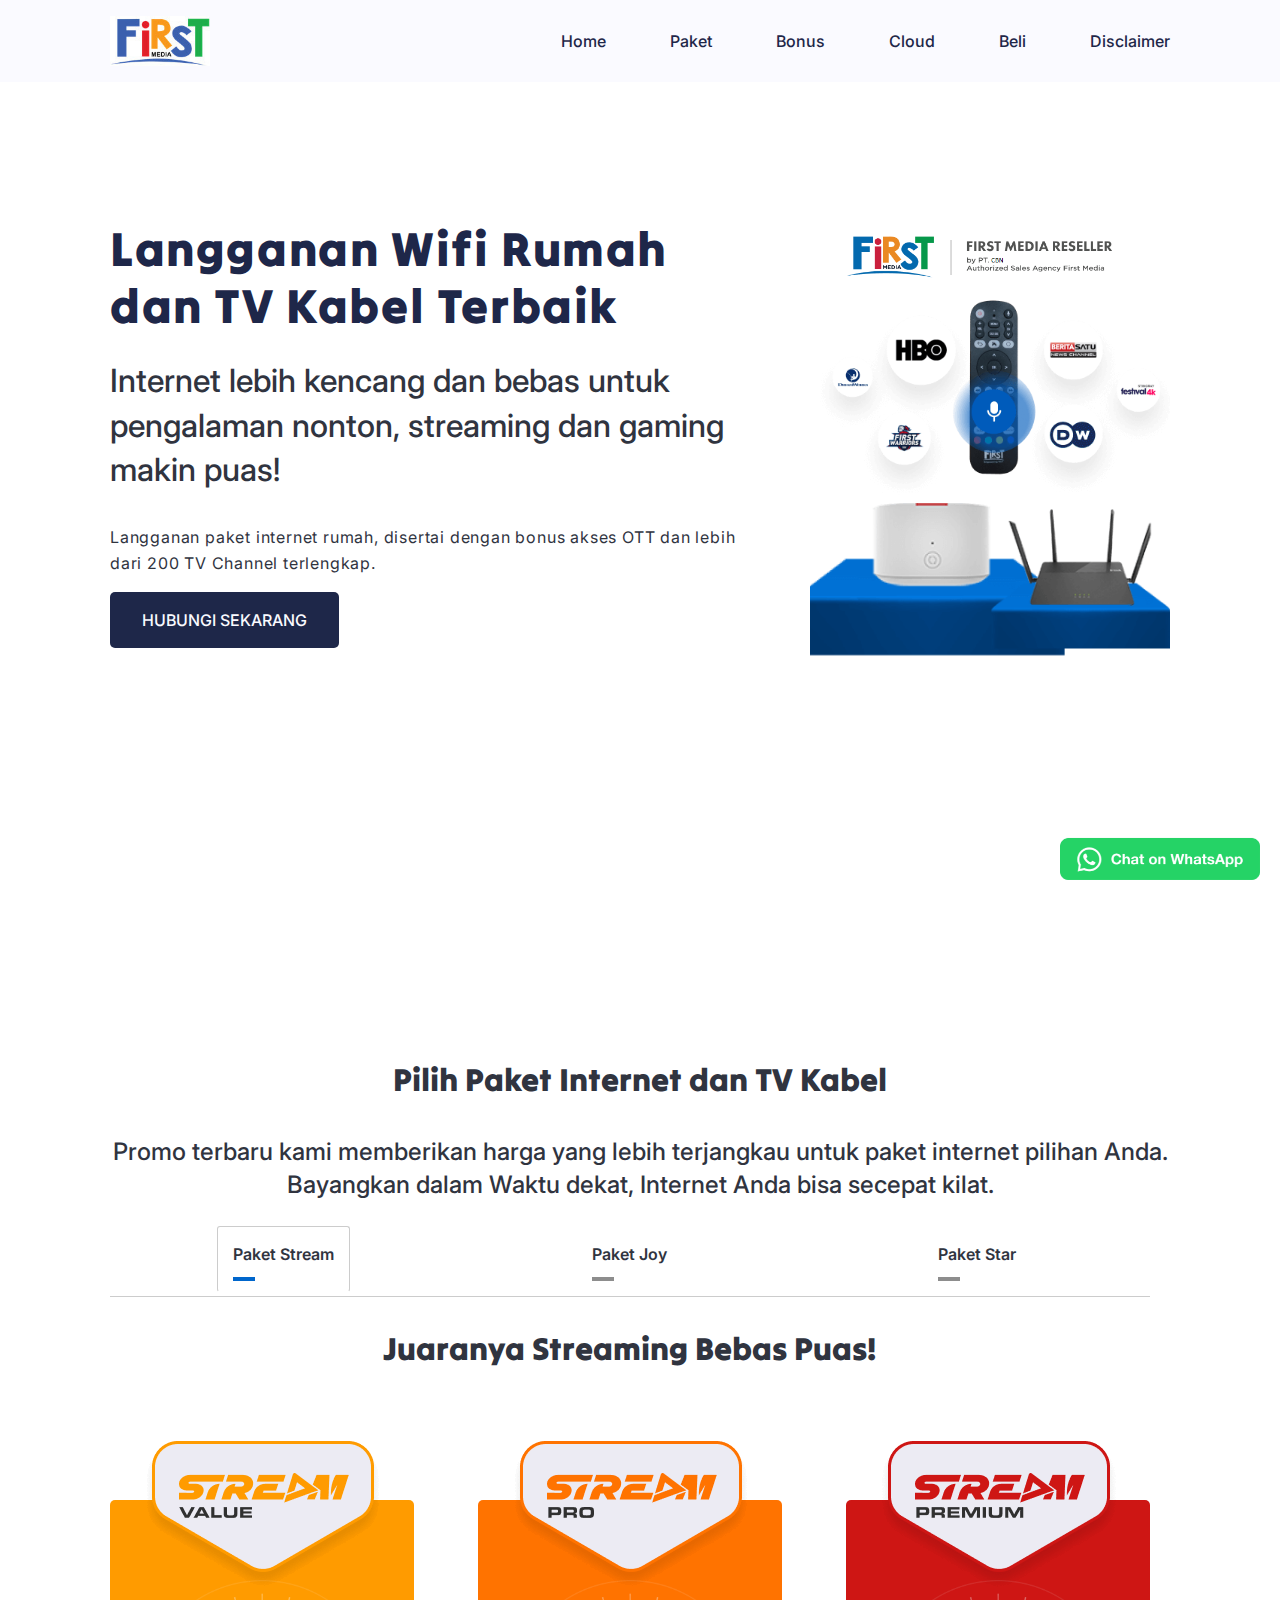
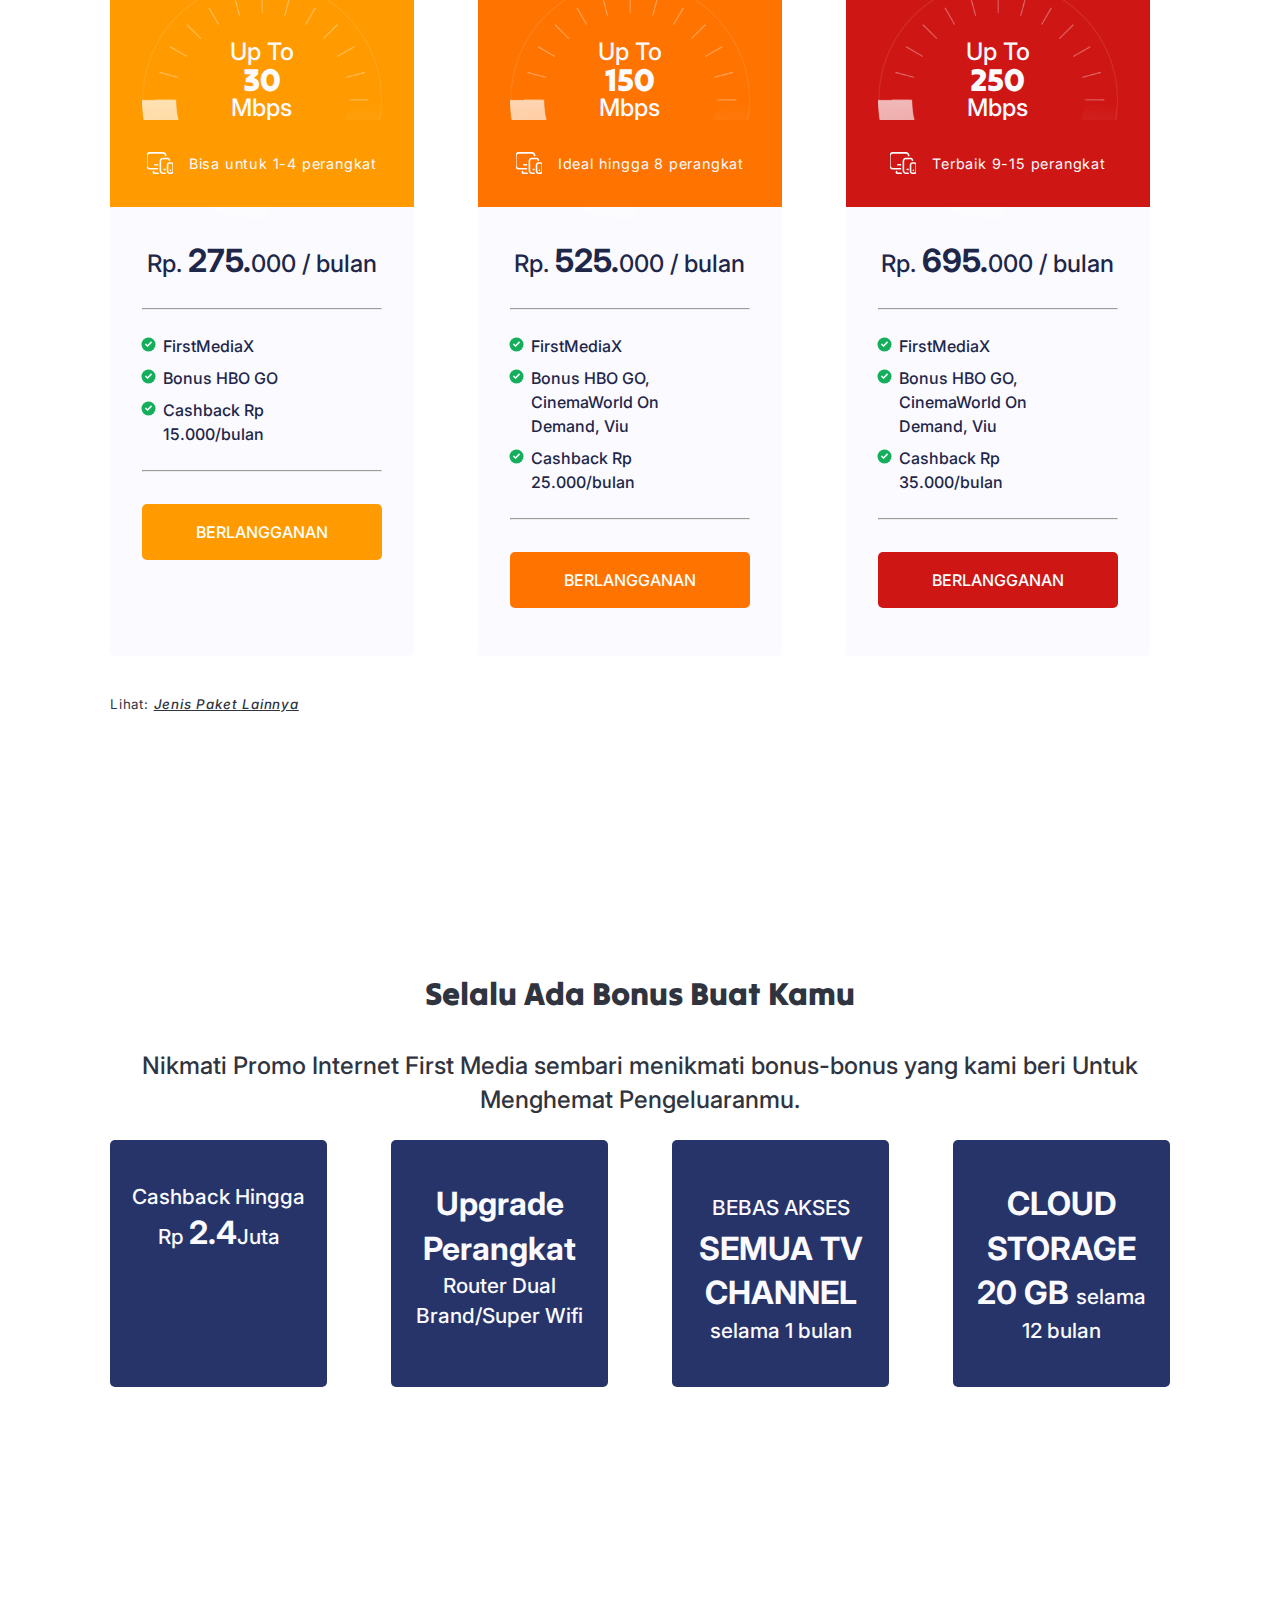
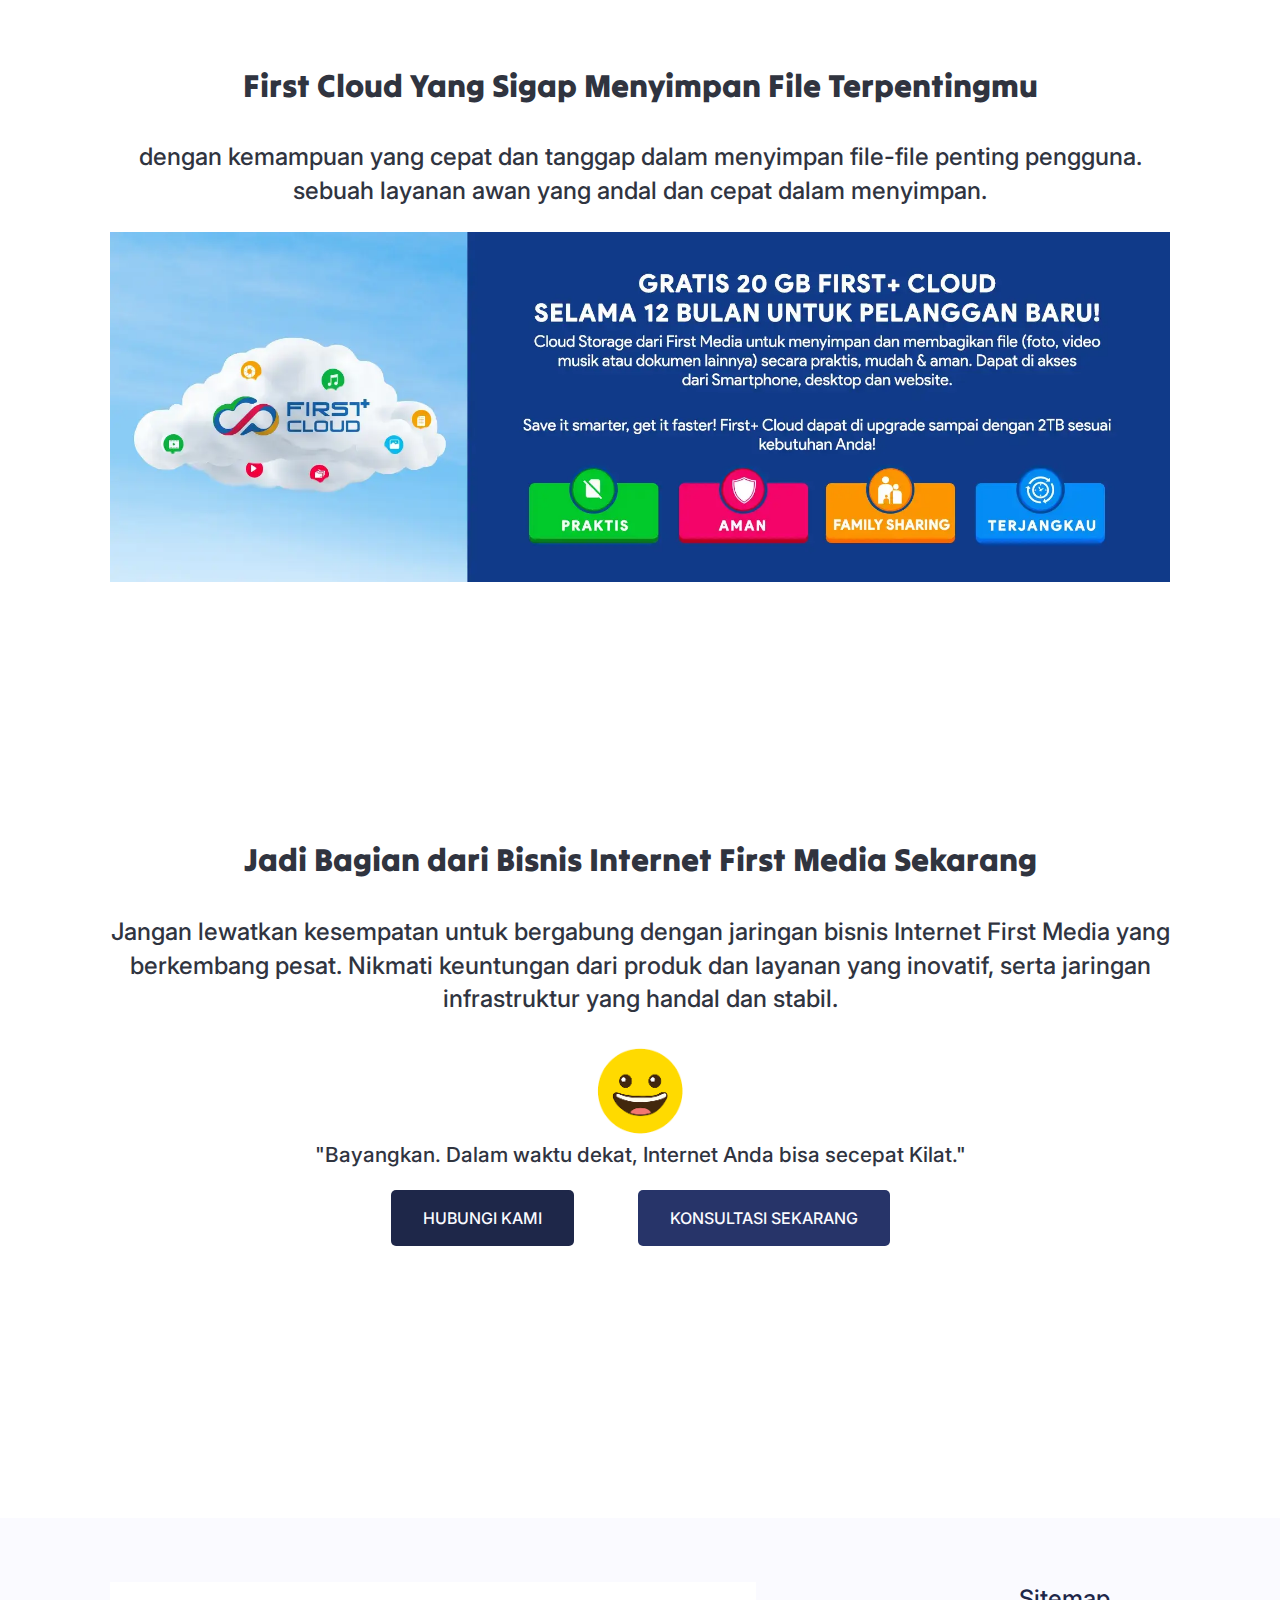
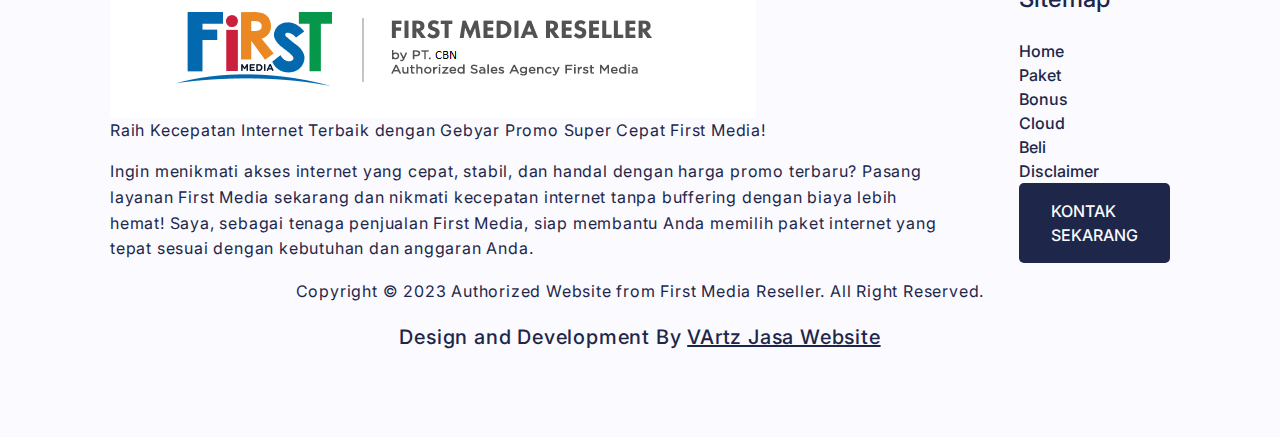
==== commit 7058eb05: "fix overflo" ====
--- a/index.html
+++ b/index.html
@@ -130,7 +130,7 @@
         <div class="card__tengah" style="background-color: rgb(255, 155, 0);">
         <div class="card__ideal">
             <img src="img/icon-new-device.svg" alt="device">
-            <p>Ideal untuk 1-4 perangkat</p>
+            <p>Bisa untuk 1-4 perangkat</p>
         </div>
         </div>
         <div class="card__ba">
@@ -242,7 +242,7 @@
         <div class="card__tengah" style="background-color: rgb(27, 167, 237);">
         <div class="card__ideal">
             <img src="img/icon-new-device.svg" alt="device">
-            <p>Ideal untuk 1-5 perangkat</p>
+            <p>Bisa untuk 1-5 perangkat</p>
         </div>
         </div>
         <div class="card__ba">
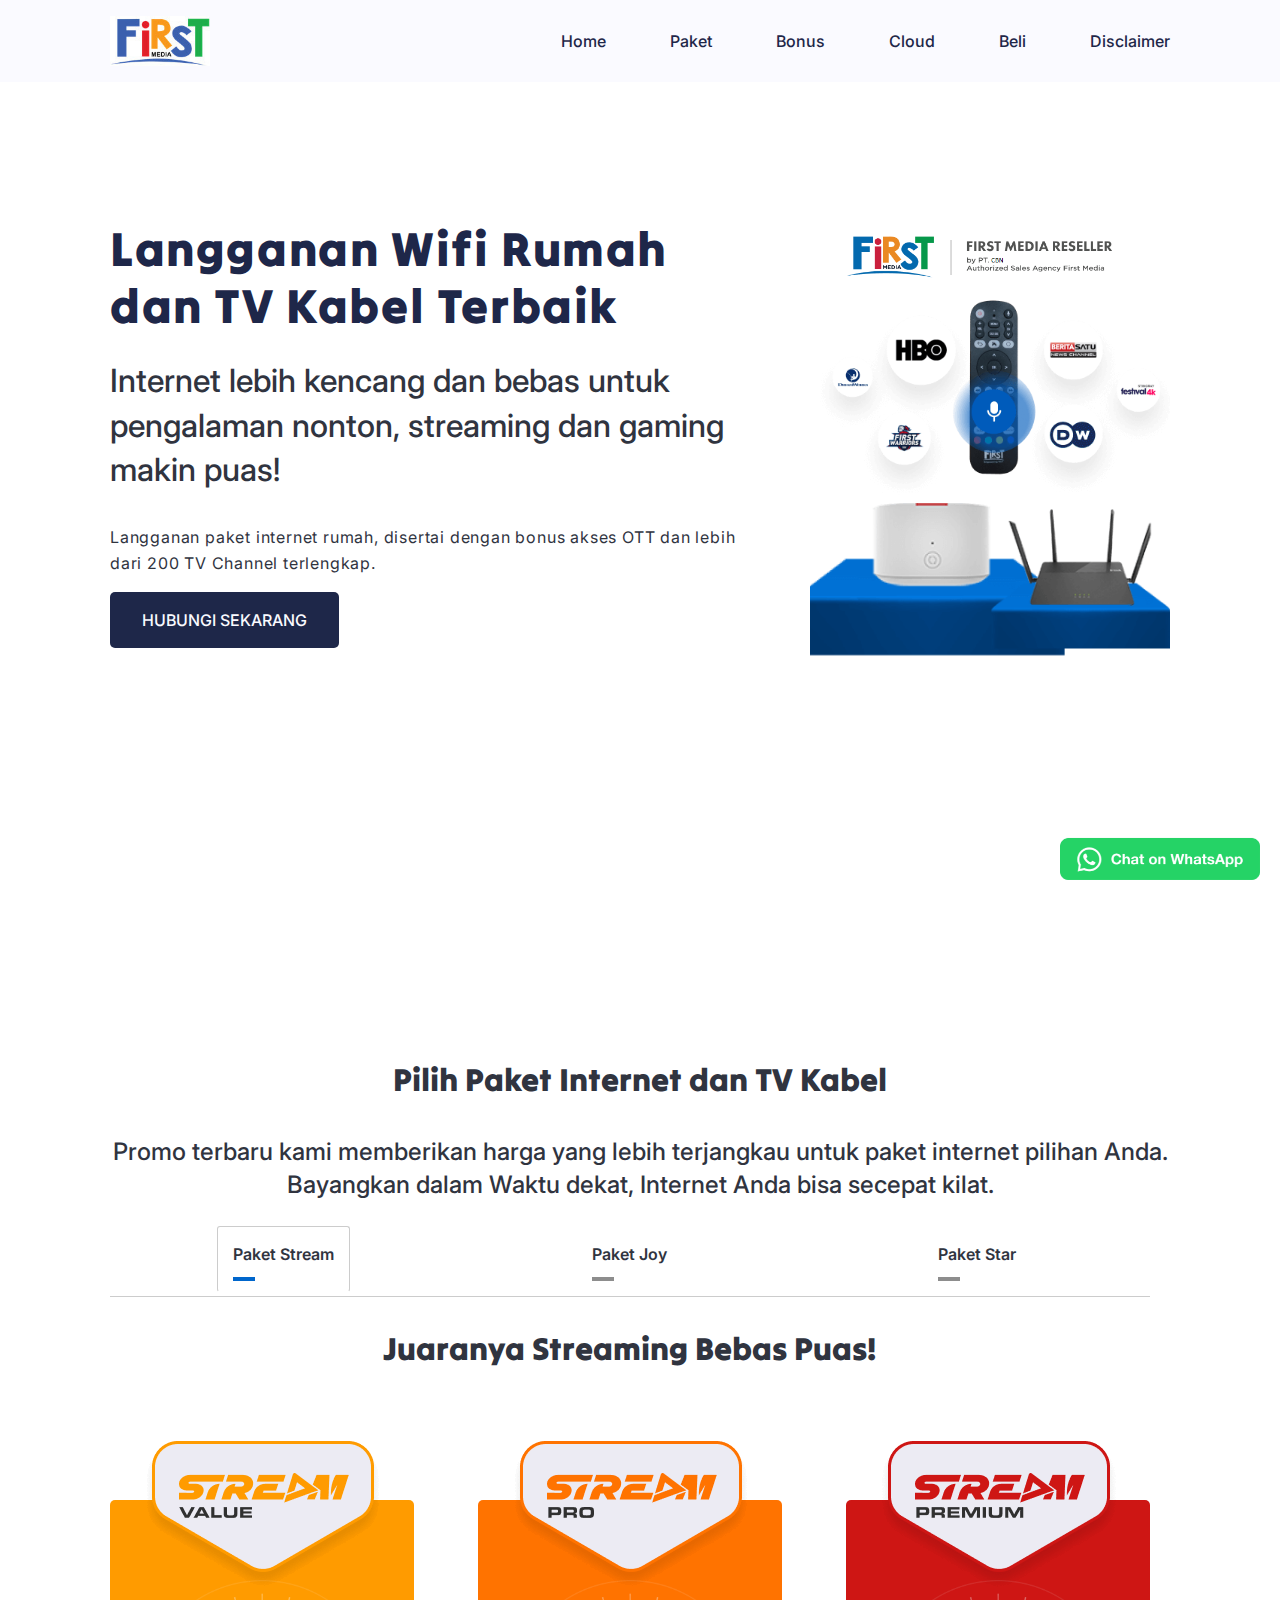
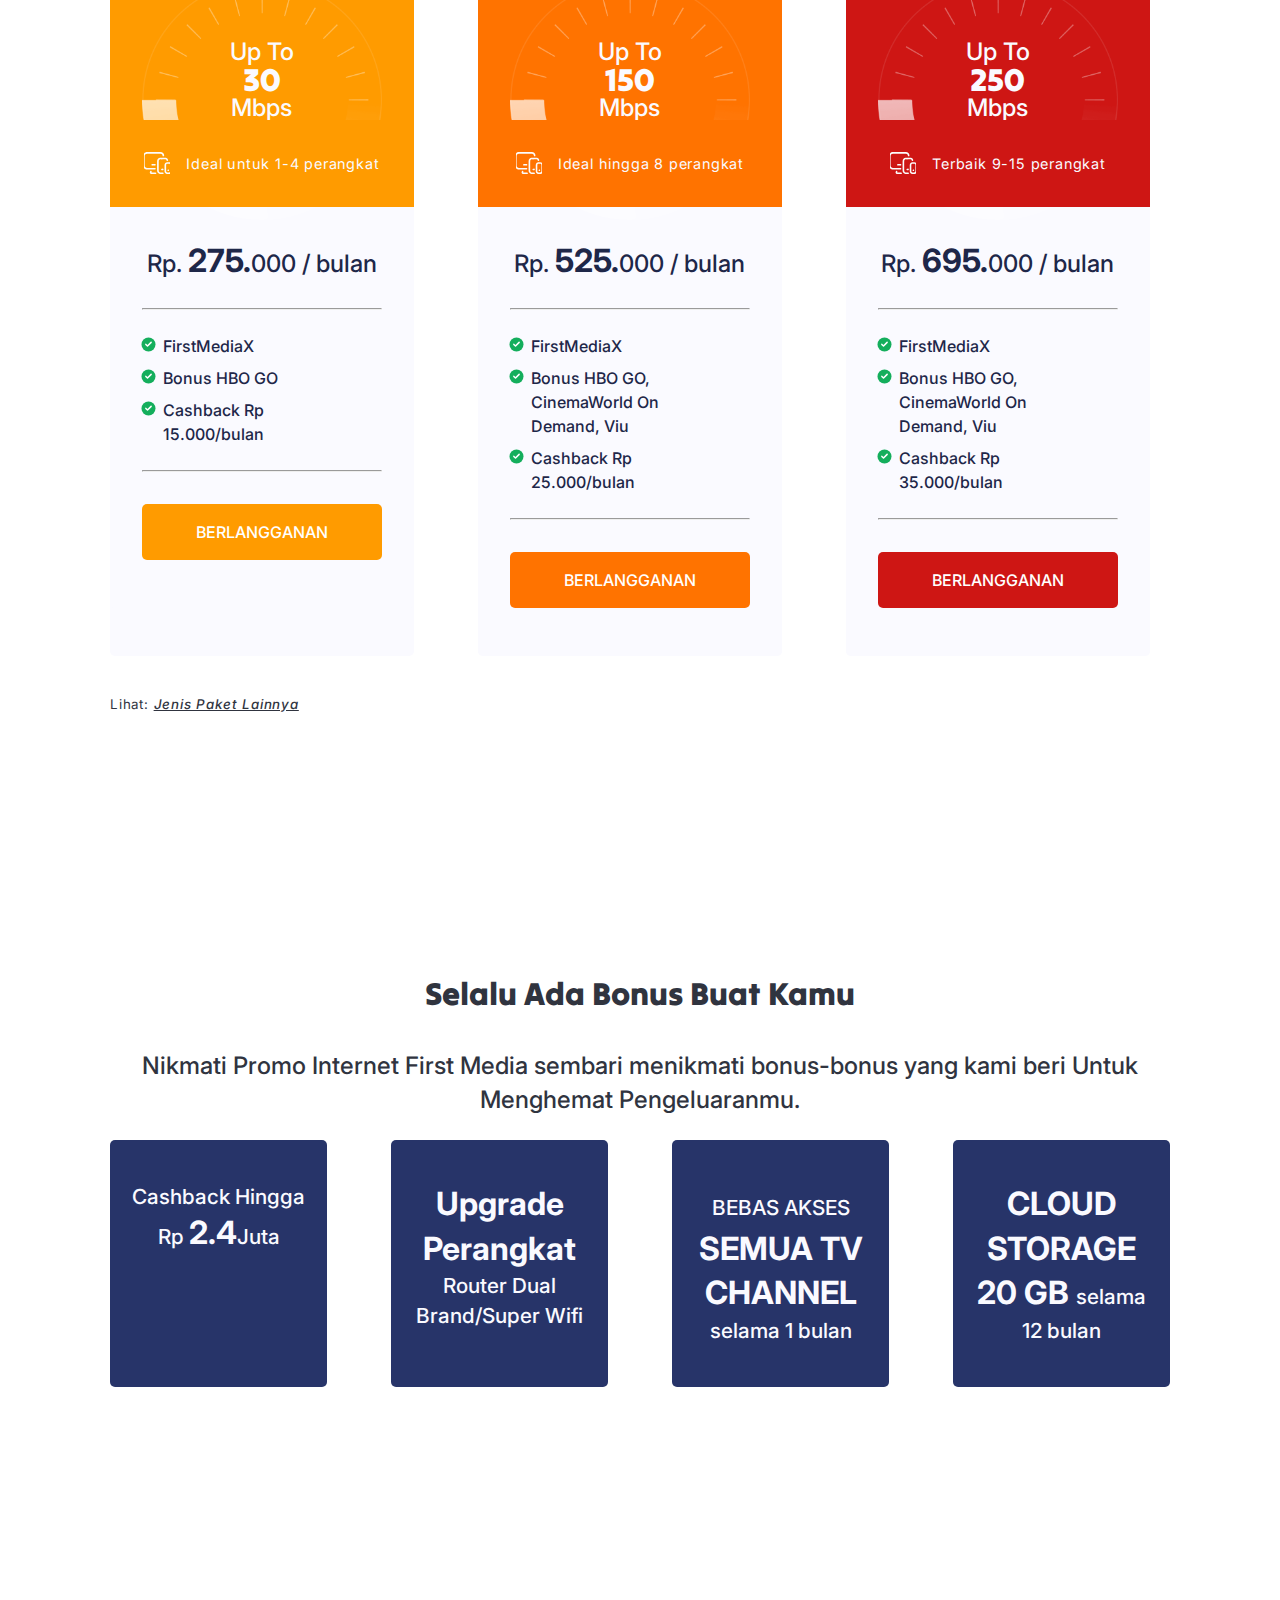
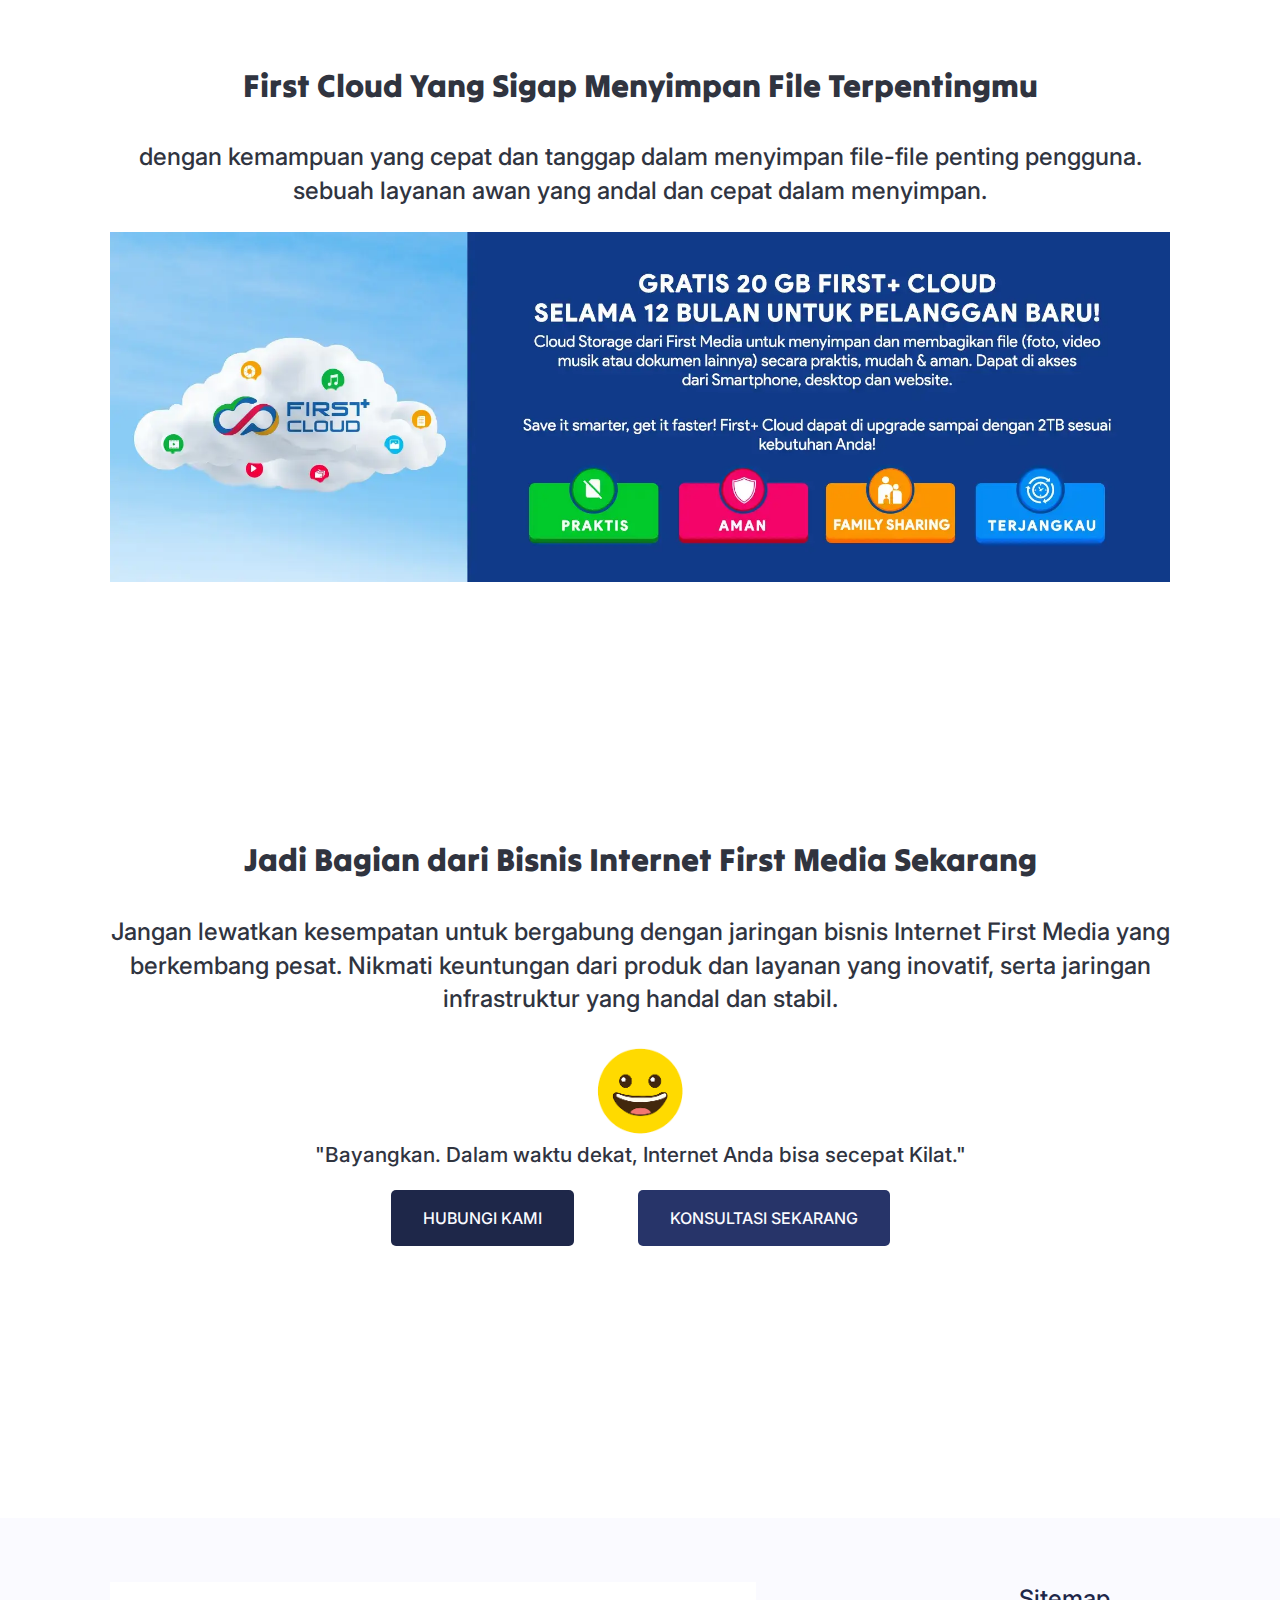
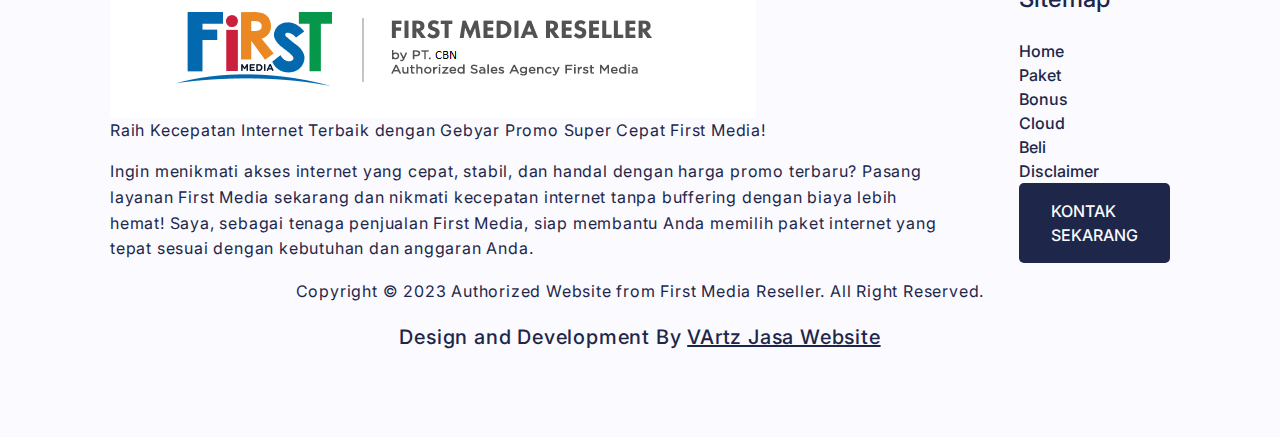
==== commit 32a2d4bd: "klast" ====
--- a/index.html
+++ b/index.html
@@ -130,7 +130,7 @@
         <div class="card__tengah" style="background-color: rgb(255, 155, 0);">
         <div class="card__ideal">
             <img src="img/icon-new-device.svg" alt="device">
-            <p>Bisa untuk 1-4 perangkat</p>
+            <p>Ideal untuk 1-4 perangkat</p>
         </div>
         </div>
         <div class="card__ba">
@@ -242,7 +242,7 @@
         <div class="card__tengah" style="background-color: rgb(27, 167, 237);">
         <div class="card__ideal">
             <img src="img/icon-new-device.svg" alt="device">
-            <p>Bisa untuk 1-5 perangkat</p>
+            <p>Ideal untuk 1-5 perangkat</p>
         </div>
         </div>
         <div class="card__ba">
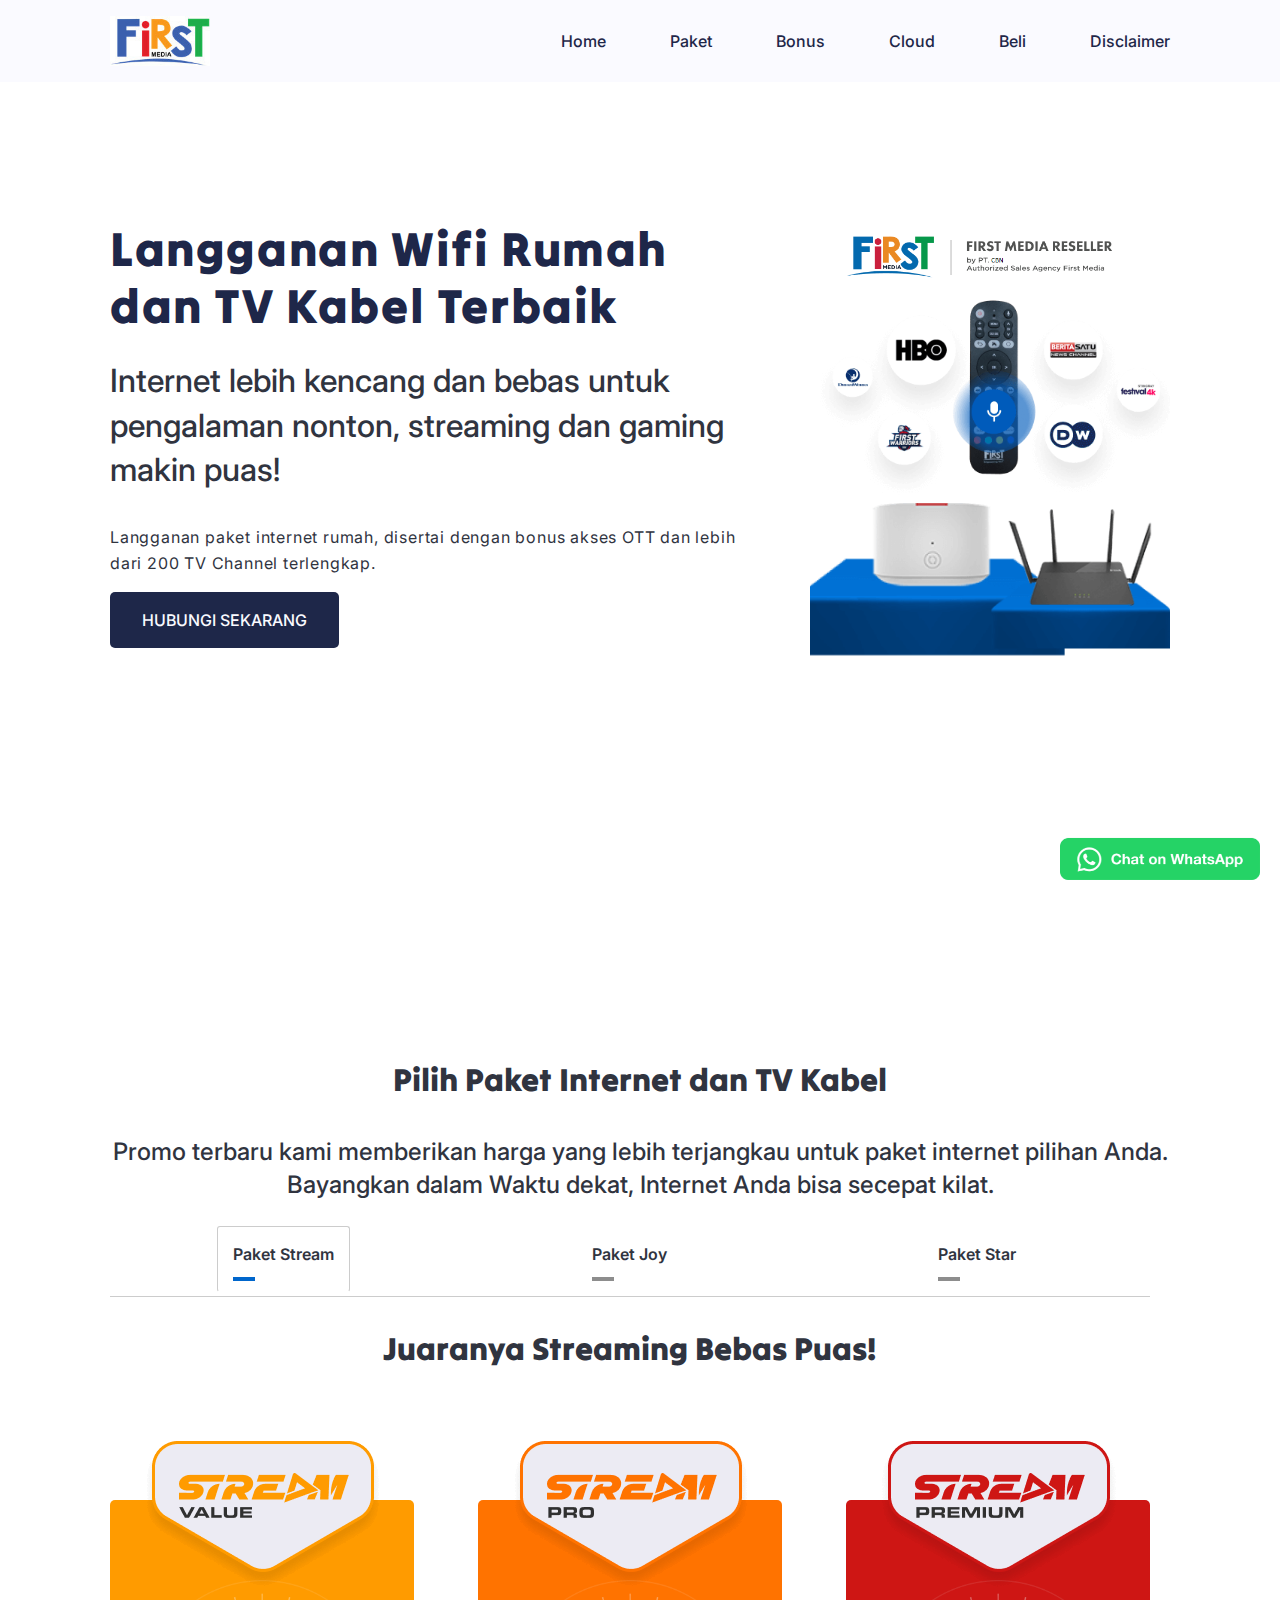
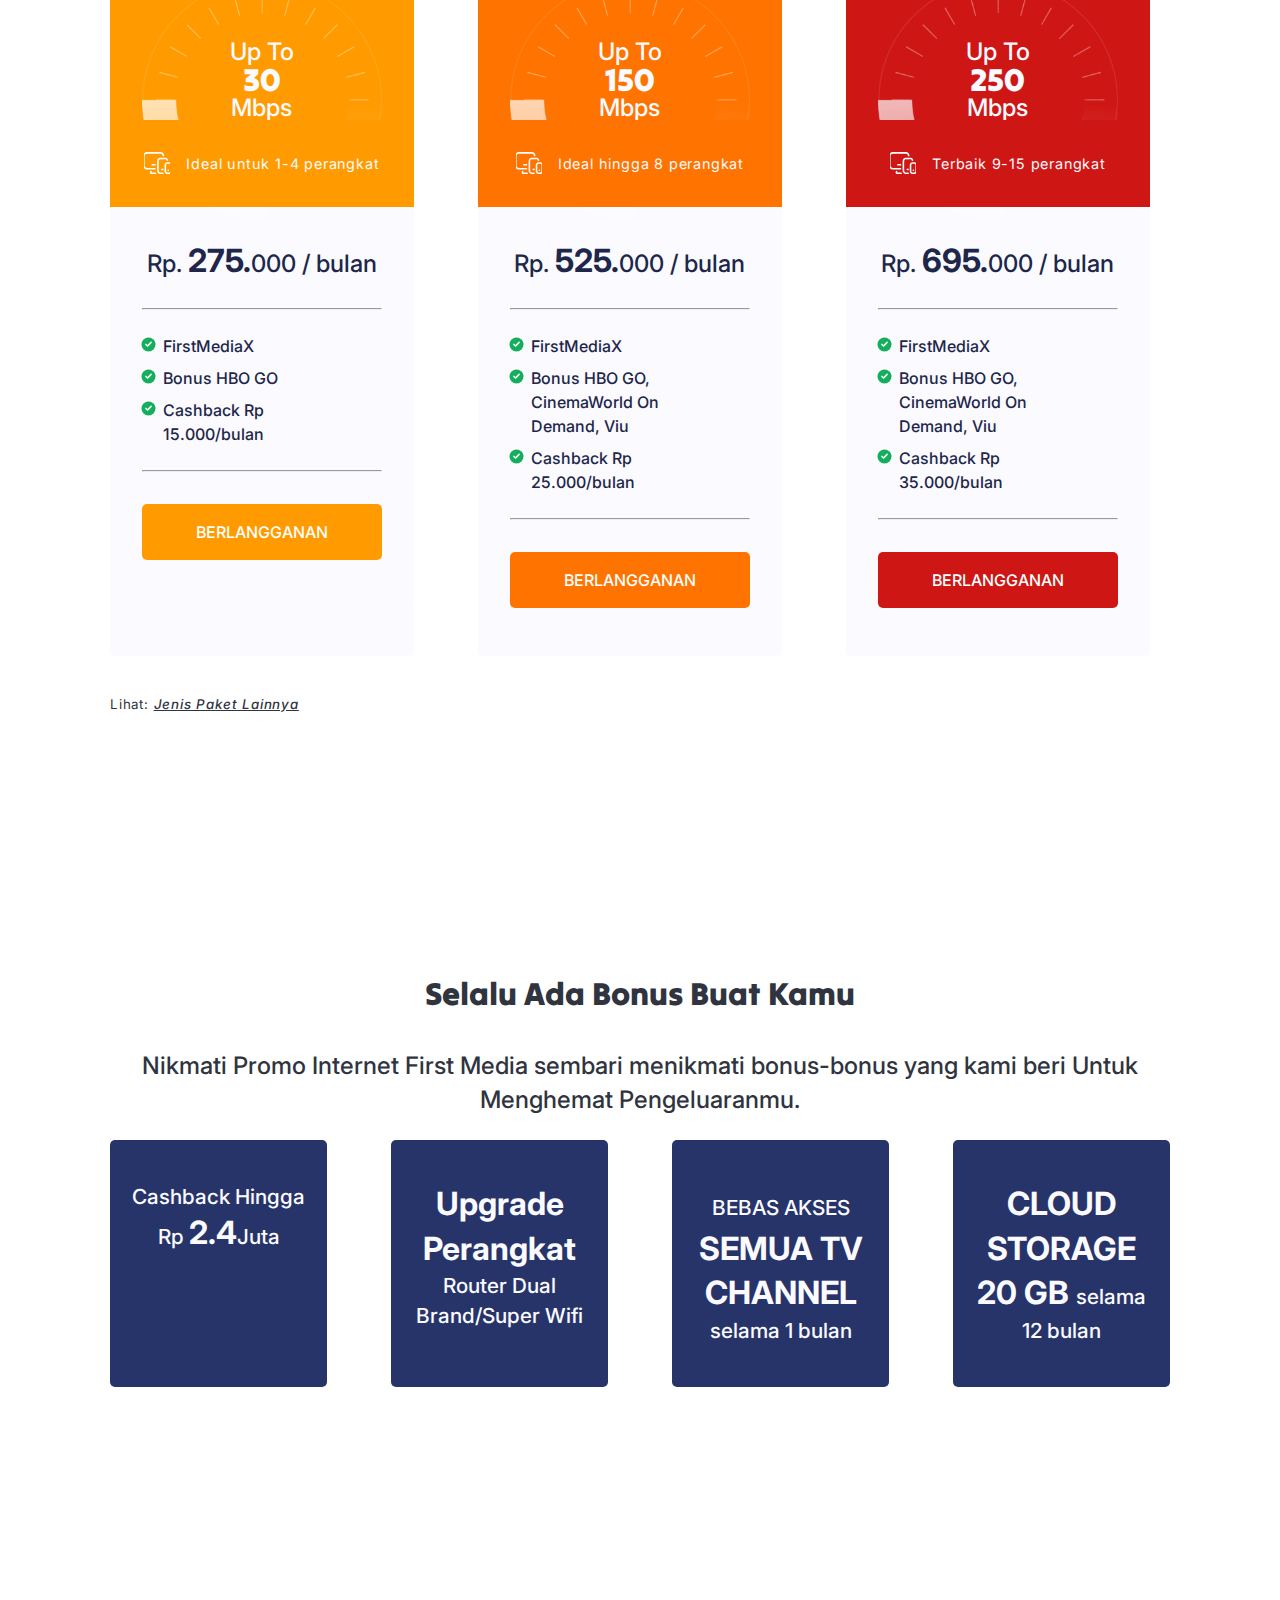
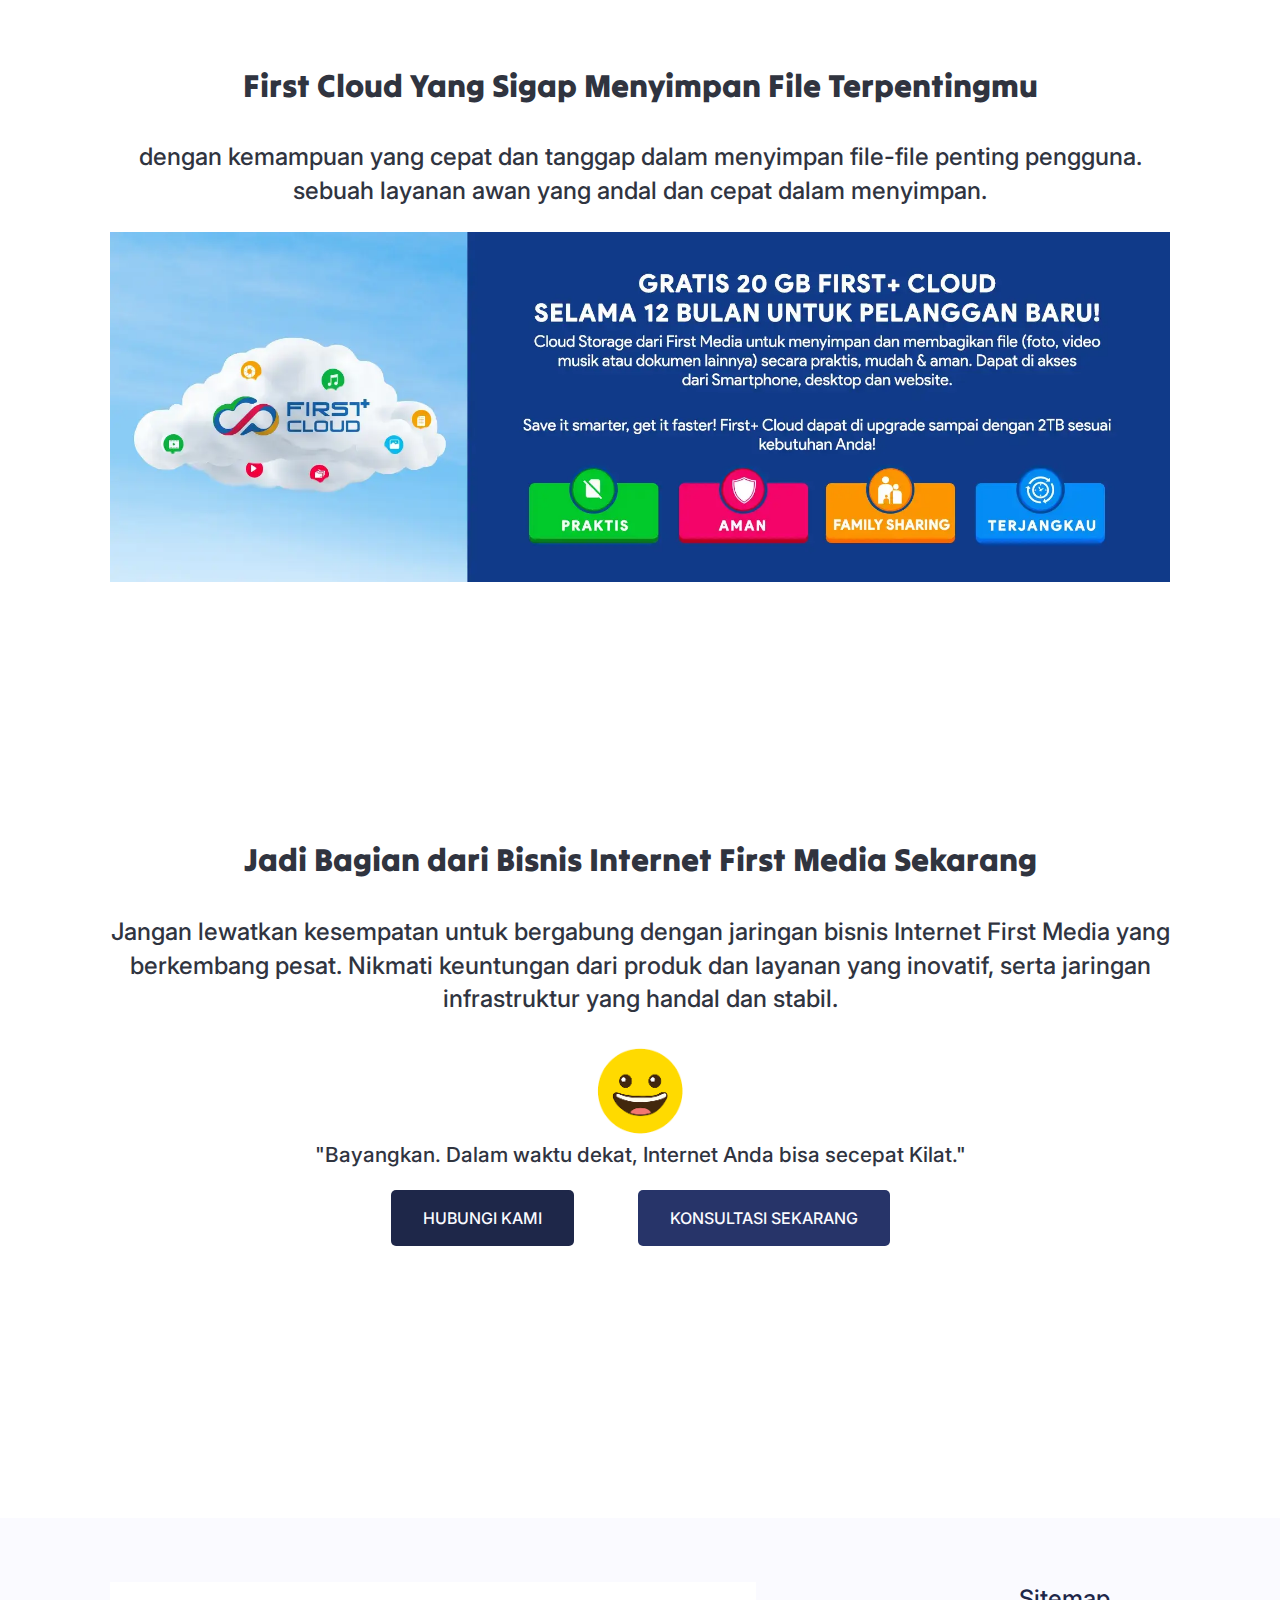
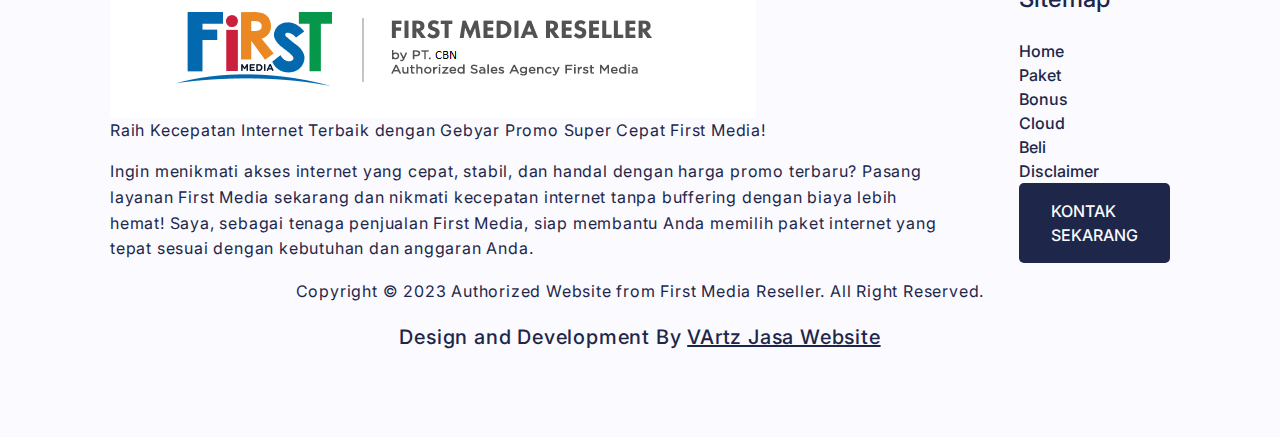
==== commit f85ece2c: "semoga bia di hape" ====
--- a/index.html
+++ b/index.html
@@ -10,7 +10,7 @@
             href="img/favicon-32x32.png"
             type="image/x-icon"
         />
-        <meta name="og:image" content="" />
+        <meta name="og:image" content="https://belifirstmedia.com/img/first-media.jpg" />
         <title>
             Promo Terbaru First Media Internet untuk Hemat Berlangganan Paket
             Internet! - First Media
